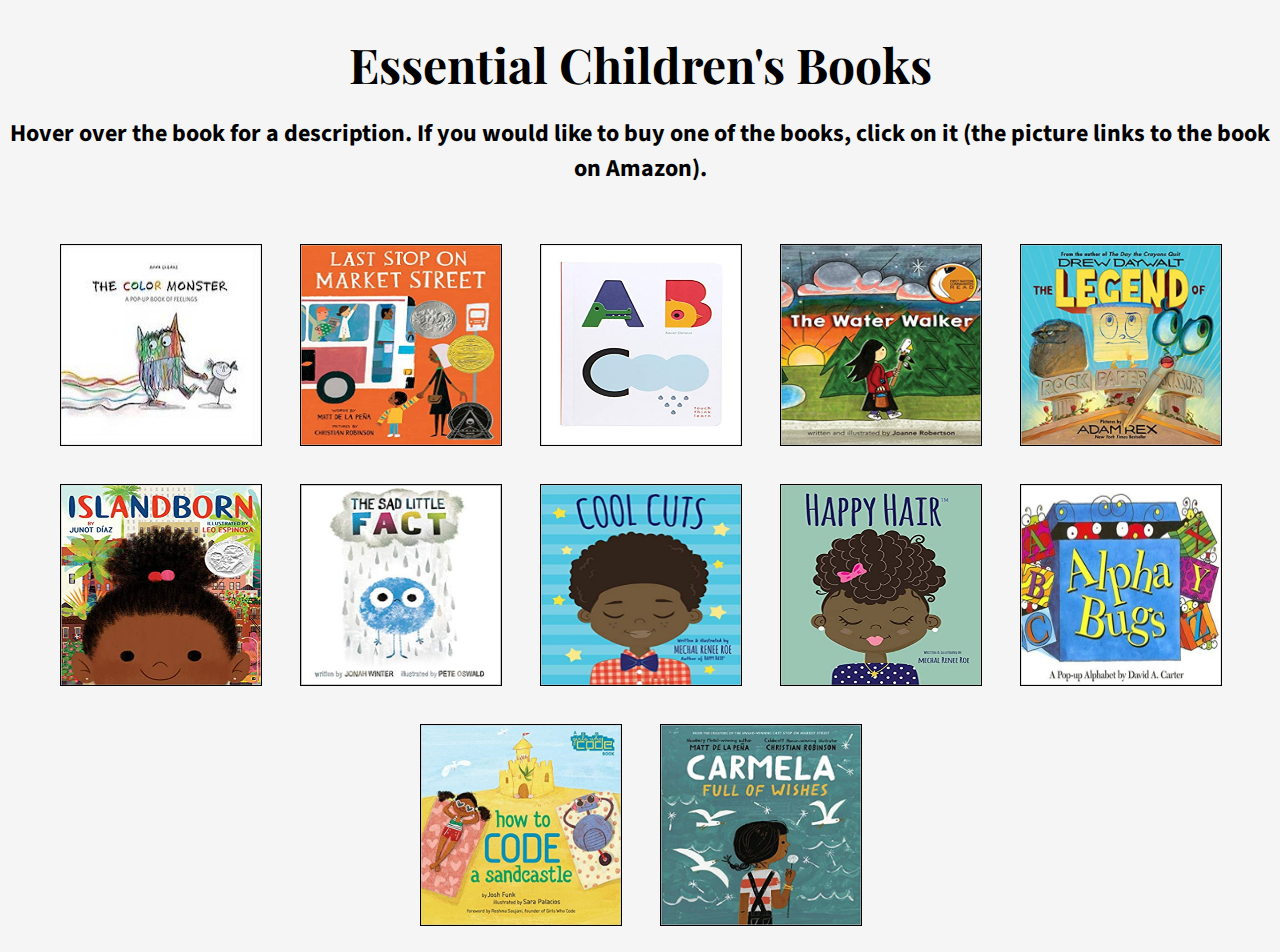
==== index.html @ def90b74 "please please work" ====
<!DOCTYPE html>
<html lang="en" dir="ltr">
    <head>
        <meta charset="utf-8">
        <title>Books</title>
        <link rel="stylesheet" href="index.css">
        <meta name="viewport" content="width=device-width, initial-scale=1.0">
    </head>
    <body>
        <div class="title">
            <h1>Essential Children's Books</h1>
            <h2>Hover over the book for a description. If you would like to buy one of the books, click on it (the picture links to the book on Amazon).</h2>
        </div>
        <section class="books">
            <div class="book">
                <span id="description">We teach toddlers to identify colors, numbers, shapes, and letters—but what about their feelings? By illustrating such common emotions as happiness, sadness, anger, fear, and calm, this sensitive book gently encourages young children to open up with parents, teachers, and daycare providers. And kids will LOVE the bright illustrations and amazing 3-D pop-ups on every page!</span>
                <a class="book-link" href="https://www.amazon.com/gp/product/1454917296/ref=ppx_yo_dt_b_search_asin_title?ie=UTF8&psc=1"><img id="cover" src="./images/color-monster.jpg"></a>  
            </div>
            <div class="book">
                <span id="description">Every Sunday after church, CJ and his grandma ride the bus across town. But today, CJ wonders why they don’t own a car like his friend Colby. Why doesn’t he have an iPod like the boys on the bus? How come they always have to get off in the dirty part of town? Each question is met with an encouraging answer from grandma, who helps him see the beauty—and fun—in their routine and the world around them.</span>
                <a class="book-link" href="https://www.amazon.com/gp/product/0399257748/ref=ppx_yo_dt_b_search_asin_title?ie=UTF8&psc=1"><img id="cover" src="./images/market-street.jpg"></a>  
                <!-- <span id="description">Every Sunday after church, CJ and his grandma ride the bus across town. But today, CJ wonders why they don’t own a car like his friend Colby. Why doesn’t he have an iPod like the boys on the bus? How come they always have to get off in the dirty part of town? Each question is met with an encouraging answer from grandma, who helps him see the beauty—and fun—in their routine and the world around them.</span> -->
            </div>
            <div class="book">
                <span id="description">TouchThinkLearn: Featuring spreads each with raised shaped letters and objects that fit into scooped cutouts on their opposite page.  Seeing the image, tracing its shape, saying its name: these modes of perception combine in a dynamic way to stimulate understanding of essential concepts. In a format unlike any other, these groundbreaking books translate abstract thought into tangible knowledge.</span>
                <a class="book-link" href="https://www.amazon.com/gp/product/1452145032/ref=ppx_yo_dt_b_search_asin_title?ie=UTF8&psc=1"><img id="cover" src="./images/touch-think-learn.jpg"></a>  
                <!-- <span id="description">TouchThinkLearn: Featuring spreads each with raised shaped letters and objects that fit into scooped cutouts on their opposite page.  Seeing the image, tracing its shape, saying its name: these modes of perception combine in a dynamic way to stimulate understanding of essential concepts. In a format unlike any other, these groundbreaking books translate abstract thought into tangible knowledge.</span> -->
            </div>
            <div class="book">
                <span id="description">The determined story of an Ojibwe grandmother (nokomis), Josephine Mandamin, and her great love for nibi (water). Nokomis along with other women, men and youth, walk around all the Great Lakes, to raise awareness of our need to protect nibi: for future generations and for all life on the planet.  By her example, she challenges us all to take up our responsibility to protect our water, the giver of life, and to protect our planet for all generations.</span>
                <a class="book-link" href="https://www.amazon.com/gp/product/1772600385/ref=ppx_yo_dt_b_search_asin_title?ie=UTF8&psc=1"><img id="cover" src="./images/water-walker.jpg"></a>  
                <!-- <span id="description">The determined story of an Ojibwe grandmother (nokomis), Josephine Mandamin, and her great love for nibi (water). Nokomis walks to raise awareness of our need to protect nibi for future generations and for all life on the planet. She, along with other women, men and youth, has walked around all the Great Lakes from the four salt waters, or oceans, to Lake Superior. The walks are full of challenges, and by her example she challenges us all to take up our responsibility to protect our water, the giver of life, and to protect our planet for all generations.</span> -->
            </div>
            <div class="book">
                <span id="description">Rock is the invincible champion of the Kingdom of Backyard, but winning comes too easily. Meanwhile, two other hardcore competitors are having similar crises: Paper has vanquished all comers in the Empire of Mom’s Home Office while Scissors is the undisputed victor of the Kitchen Realm. Their yearning for worthy opponents is finally answered by a meet-up in the garage.  From acclaimed, bestselling creators Drew Daywalt and Adam Rex, comes a laugh-out-loud hilarious picture book about the epic tale of the classic game Rock, Paper, Scissors.</span>
                <a class="book-link" href="https://www.amazon.com/gp/product/0062438891/ref=ppx_yo_dt_b_search_asin_title?ie=UTF8&psc=1"><img id="cover" src="./images/rock-paper-scissors.jpg"></a>  
                <!-- <span id="description">Rock is the invincible champion of the Kingdom of Backyard, but winning comes too easily. Meanwhile, two other hardcore competitors are having similar crises: Paper has vanquished all comers in the Empire of Mom’s Home Office while Scissors is the undisputed victor of the Kitchen Realm. Their yearning for worthy opponents is finally answered by a meet-up in the garage.  From acclaimed, bestselling creators Drew Daywalt and Adam Rex, comes a laugh-out-loud hilarious picture book about the epic tale of the classic game Rock, Paper, Scissors.</span> -->
            </div>
            <div class="book">
                <span id="description"> When Lola's teacher asks the students to draw a picture of where their families immigrated from, all the kids are excited. Except Lola. She can't remember The Island—she left when she was just a baby. But with the help of her family and friends, and their memories, Lola's imagination takes her on an extraordinary journey back to The Island.  As she draws closer to the heart of her family's story, Lola comes to understand the truth of her abuela's words: “Just because you don't remember a place doesn't mean it's not in you.”.</span>
                <a class="book-link" href=" https://www.amazon.com/gp/product/0735229864/ref=ppx_yo_dt_b_search_asin_title?ie=UTF8&psc=1"><img id="cover" src="./images/islandborn.jpg"></a>  
                <!-- <span id="description">Rock is the invincible champion of the Kingdom of Backyard, but winning comes too easily. Meanwhile, two other hardcore competitors are having similar crises: Paper has vanquished all comers in the Empire of Mom’s Home Office while Scissors is the undisputed victor of the Kitchen Realm. Their yearning for worthy opponents is finally answered by a meet-up in the garage.  From acclaimed, bestselling creators Drew Daywalt and Adam Rex, comes a laugh-out-loud hilarious picture book about the epic tale of the classic game Rock, Paper, Scissors.</span> -->
            </div>
            <div class="book">
                <span id="description">When the Authorities lock the sad little fact away, along with other facts, the world goes dark. But facts are stubborn things. With the help of a few skillful fact finders, they make a daring escape and bring truth back to brighten the world. Because after all, "a fact is a fact" and that's that!</span>
                <a class="book-link" href="https://www.amazon.com/gp/product/0525581790/ref=ppx_yo_dt_b_search_asin_title?ie=UTF8&psc=1"><img id="cover" src="./images/sad-fact.jpg"></a>  
                <!-- <span id="description">When the Authorities lock the sad little fact away, along with other facts, the world goes dark. But facts are stubborn things. With the help of a few skillful fact finders, they make a daring escape and bring truth back to brighten the world. Because after all, "a fact is a fact" and that's that!</span> -->
            </div>
            <div class="book">
                <span id="description">Boys will love seeing strong, happy reflections of themselves in this vibrant, rhythmic picture book celebrating a diversity of hip black hairstyles. From a 'fro-hawk to mini-twists and crisp cornrows, adorable illustrations of boys with cool curls, waves, and afros grace each page, accompanied by a positive message that will make kids cheer.</span>
                <a class="book-link" href="https://www.amazon.com/gp/product/1984895575/ref=ppx_yo_dt_b_search_asin_title?ie=UTF8&psc=1"><img id="cover" src="./book_images/cool-cuts.jpg"></a>  
                <!-- <span id="description">Boys will love seeing strong, happy reflections of themselves in this vibrant, rhythmic picture book celebrating a diversity of hip black hairstyles. From a 'fro-hawk to mini-twists and crisp cornrows, adorable illustrations of boys with cool curls, waves, and afros grace each page, accompanied by a positive message that will make kids cheer. It's a great read-aloud to promote positive self-esteem to boys of all ages, building and growing the foundation of self-love (and hair love!) and letting every boy know that "You are born to be awesome!</span> -->
            </div>
            <div class="book">
                <span id="description">Happy Hair is a call and response picture book that promotes positive self-esteem and hair love to girls of all ages! Happy Hair covers different shades and hair types all while being fun and fashionable! This book is the foundation to building Happy Hair.</span>
                <a class="book-link" href="https://www.amazon.com/gp/product/0991621115/ref=ppx_yo_dt_b_search_asin_title?ie=UTF8&psc=1"><img id="cover" src="./images/happy-hair.jpg"></a>  
                <!-- <span id="description">Happy Hair is a call and response picture book that promotes positive self-esteem and hair love to girls of all ages! Happy Hair covers different shades and hair types all while being fun and fashionable! This book is the foundation to building Happy Hair.</span> -->
            </div>
            <div class="book">
                <span id="description">From boogie-woogie Bubble Bugs to upside-down Umbrella Bugs, this fun-filled pop, pull, and peek book makes learning the alphabet exactly eight Egg Bugs excellent.</span>
                <a class="book-link" href="https://www.amazon.com/gp/product/1416909737/ref=ppx_yo_dt_b_search_asin_title?ie=UTF8&psc=1"><img id="cover" src="./images/alpha-bugs.jpg"></a>  
            </div>
            <div class="book">
                <span id="description">All summer, Pearl has been trying to build the perfect sandcastle, but out-of-control Frisbees and mischievous puppies keep getting in the way! Pearl and her robot friend Pascal have one last chance, and this time, they’re going to use code to get the job done. Using fundamental computer coding concepts like sequences and loops, Pearl and Pascal are able to break down their sandcastle problem into small, manageable steps. If they can create working code, this could turn out to be the best beach day ever!</span>
                <a class="book-link" href="https://www.amazon.com/gp/product/0425291987/ref=ppx_yo_dt_b_search_asin_title?ie=UTF8&psc=1"><img id="cover" src="./images/code-sandcastle.jpg"></a>  
                <!-- <span id="description">All summer, Pearl has been trying to build the perfect sandcastle, but out-of-control Frisbees and mischievous puppies keep getting in the way! Pearl and her robot friend Pascal have one last chance, and this time, they’re going to use code to get the job done. Using fundamental computer coding concepts like sequences and loops, Pearl and Pascal are able to break down their sandcastle problem into small, manageable steps. If they can create working code, this could turn out to be the best beach day ever!</span> -->
            </div>
            <div class="book">
                <span id="description"> When Carmela wakes up on her birthday, her wish has already come true–she’s finally old enough to join her big brother as he does the family errands. Together, they travel through their neighborhood, until they arrive at the Laundromat, where Carmela finds a lone dandelion growing in the pavement. But before she can blow its white fluff away, her brother tells her she has to make a wish. If only she can think of just the right wish to make . . .  The story is a moving ode to family, to dreamers, and to finding hope in the most unexpected places.</span>
                <a class="book-link" href="https://www.amazon.com/gp/product/0399549048/ref=ppx_yo_dt_b_search_asin_title?ie=UTF8&psc=1"><img id="cover" src="./images/carmela.jpg"></a>  
                <!-- <span id="description">All summer, Pearl has been trying to build the perfect sandcastle, but out-of-control Frisbees and mischievous puppies keep getting in the way! Pearl and her robot friend Pascal have one last chance, and this time, they’re going to use code to get the job done. Using fundamental computer coding concepts like sequences and loops, Pearl and Pascal are able to break down their sandcastle problem into small, manageable steps. If they can create working code, this could turn out to be the best beach day ever!</span> -->
            </div>
            
           
            
        </section>

    </body>
---- index.css ----
@import url('https://fonts.googleapis.com/css2?family=Playfair+Display&display=swap');
/* font-family: 'Playfair Display', serif; */
@import url('https://fonts.googleapis.com/css2?family=Source+Sans+Pro:wght@200&display=swap');
/* font-family: 'Source Sans Pro', sans-serif; */

html{
    background-color: #F5F5F5;
}

h1{
    font-family:'Playfair Display', serif;
    font-size: 300%;
    display: flex;
    justify-content: center;
}
h2{
    font-family:'Source Sans Pro', sans-serif ;
    font-size: 150%;
    display: flex;
    justify-content: center;
    text-align: center;
    margin-top: -1%;
    margin-bottom: 3%;
}
#description{
    font-family:'Source Sans Pro', sans-serif ;
    font-size: 70%;
    /* background-color: white; */
    display: none;
    border: 1px solid #ccc;
}
#cover{
    border: solid black 1px;
    height:200px;
    width:200px;
}
.book:hover #description{
    display: block;
    background-color: white;
    color: black;
    font-family:'Source Sans Pro', sans-serif ;
    font-size: 80%;
}
.book{
    height: 200px;
    width:200px;
    padding:20px;
}
.books{
    display: flex;
    flex-wrap: wrap;
    flex-direction: row;
    justify-content: center;
}

  @media only screen and (max-width: 550px) {

    h1, h2{
        width:500px;
    }
  }
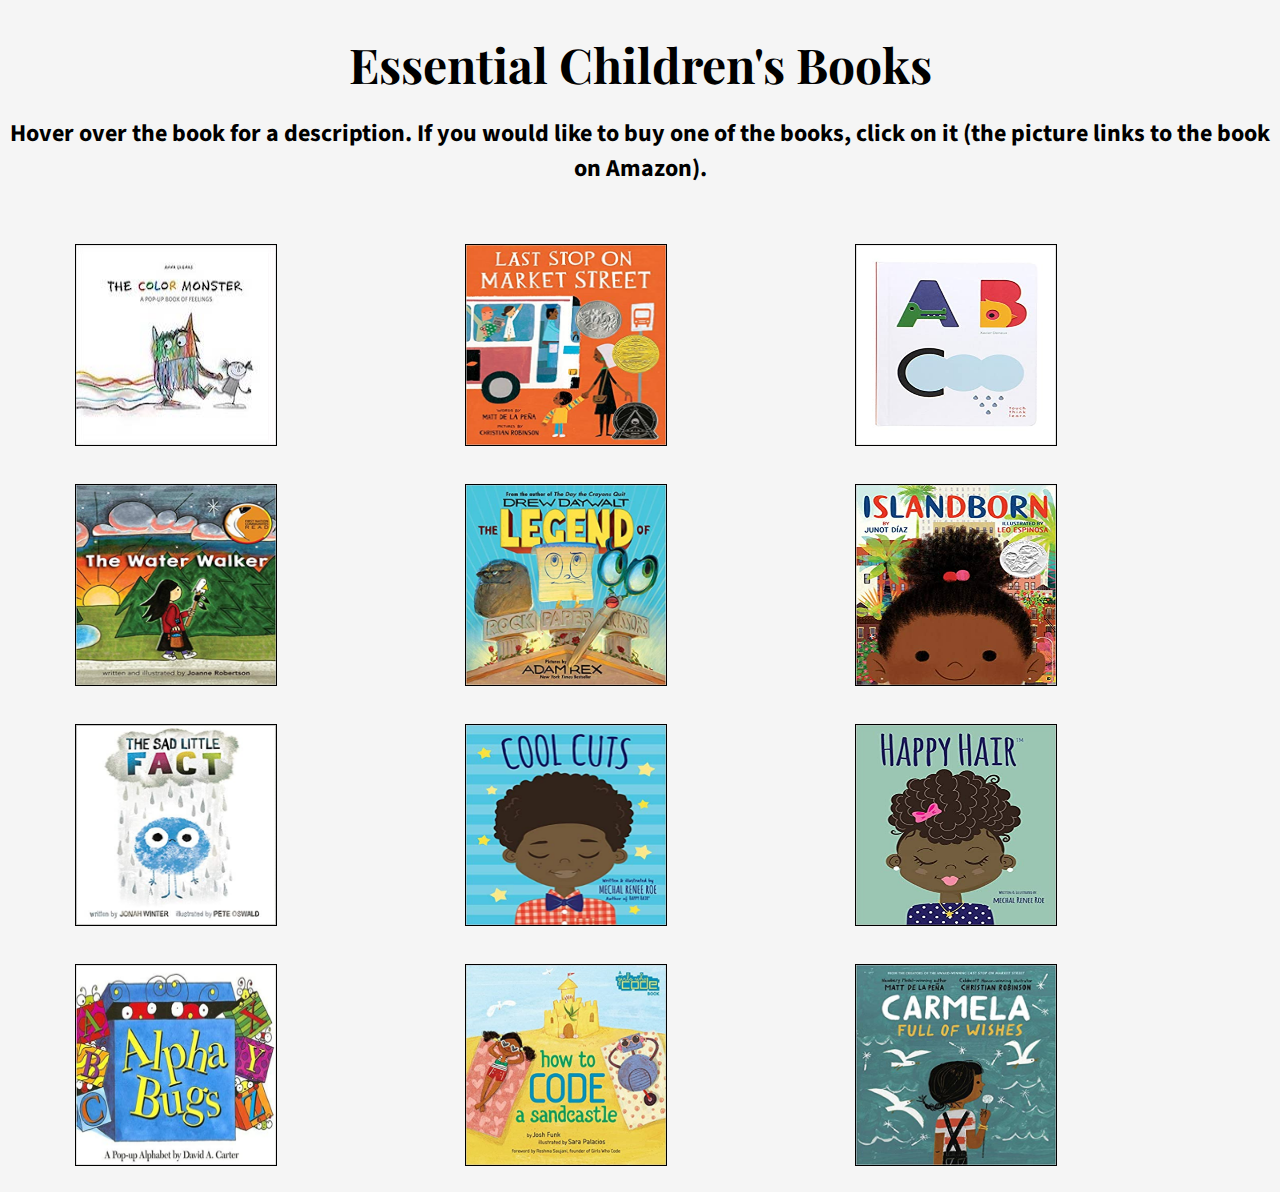
==== commit 02525b22: "fixed hover" ====
--- a/index.html
+++ b/index.html
@@ -13,62 +13,52 @@
         </div>
         <section class="books">
             <div class="book">
+                <a class="book-link" href="https://www.amazon.com/gp/product/1454917296/ref=ppx_yo_dt_b_search_asin_title?ie=UTF8&psc=1"><img id="cover" src="./images/color-monster.jpg"></a>  
                 <span id="description">We teach toddlers to identify colors, numbers, shapes, and letters—but what about their feelings? By illustrating such common emotions as happiness, sadness, anger, fear, and calm, this sensitive book gently encourages young children to open up with parents, teachers, and daycare providers. And kids will LOVE the bright illustrations and amazing 3-D pop-ups on every page!</span>
-                <a class="book-link" href="https://www.amazon.com/gp/product/1454917296/ref=ppx_yo_dt_b_search_asin_title?ie=UTF8&psc=1"><img id="cover" src="./images/color-monster.jpg"></a>  
             </div>
             <div class="book">
+                <a class="book-link" href="https://www.amazon.com/gp/product/0399257748/ref=ppx_yo_dt_b_search_asin_title?ie=UTF8&psc=1"><img id="cover" src="./images/market-street.jpg"></a>  
                 <span id="description">Every Sunday after church, CJ and his grandma ride the bus across town. But today, CJ wonders why they don’t own a car like his friend Colby. Why doesn’t he have an iPod like the boys on the bus? How come they always have to get off in the dirty part of town? Each question is met with an encouraging answer from grandma, who helps him see the beauty—and fun—in their routine and the world around them.</span>
-                <a class="book-link" href="https://www.amazon.com/gp/product/0399257748/ref=ppx_yo_dt_b_search_asin_title?ie=UTF8&psc=1"><img id="cover" src="./images/market-street.jpg"></a>  
-                <!-- <span id="description">Every Sunday after church, CJ and his grandma ride the bus across town. But today, CJ wonders why they don’t own a car like his friend Colby. Why doesn’t he have an iPod like the boys on the bus? How come they always have to get off in the dirty part of town? Each question is met with an encouraging answer from grandma, who helps him see the beauty—and fun—in their routine and the world around them.</span> -->
             </div>
             <div class="book">
+                <a class="book-link" href="https://www.amazon.com/gp/product/1452145032/ref=ppx_yo_dt_b_search_asin_title?ie=UTF8&psc=1"><img id="cover" src="./images/touch-think-learn.jpg"></a>  
                 <span id="description">TouchThinkLearn: Featuring spreads each with raised shaped letters and objects that fit into scooped cutouts on their opposite page.  Seeing the image, tracing its shape, saying its name: these modes of perception combine in a dynamic way to stimulate understanding of essential concepts. In a format unlike any other, these groundbreaking books translate abstract thought into tangible knowledge.</span>
-                <a class="book-link" href="https://www.amazon.com/gp/product/1452145032/ref=ppx_yo_dt_b_search_asin_title?ie=UTF8&psc=1"><img id="cover" src="./images/touch-think-learn.jpg"></a>  
-                <!-- <span id="description">TouchThinkLearn: Featuring spreads each with raised shaped letters and objects that fit into scooped cutouts on their opposite page.  Seeing the image, tracing its shape, saying its name: these modes of perception combine in a dynamic way to stimulate understanding of essential concepts. In a format unlike any other, these groundbreaking books translate abstract thought into tangible knowledge.</span> -->
             </div>
             <div class="book">
+                <a class="book-link" href="https://www.amazon.com/gp/product/1772600385/ref=ppx_yo_dt_b_search_asin_title?ie=UTF8&psc=1"><img id="cover" src="./images/water-walker.jpg"></a>  
                 <span id="description">The determined story of an Ojibwe grandmother (nokomis), Josephine Mandamin, and her great love for nibi (water). Nokomis along with other women, men and youth, walk around all the Great Lakes, to raise awareness of our need to protect nibi: for future generations and for all life on the planet.  By her example, she challenges us all to take up our responsibility to protect our water, the giver of life, and to protect our planet for all generations.</span>
-                <a class="book-link" href="https://www.amazon.com/gp/product/1772600385/ref=ppx_yo_dt_b_search_asin_title?ie=UTF8&psc=1"><img id="cover" src="./images/water-walker.jpg"></a>  
-                <!-- <span id="description">The determined story of an Ojibwe grandmother (nokomis), Josephine Mandamin, and her great love for nibi (water). Nokomis walks to raise awareness of our need to protect nibi for future generations and for all life on the planet. She, along with other women, men and youth, has walked around all the Great Lakes from the four salt waters, or oceans, to Lake Superior. The walks are full of challenges, and by her example she challenges us all to take up our responsibility to protect our water, the giver of life, and to protect our planet for all generations.</span> -->
             </div>
             <div class="book">
+                <a class="book-link" href="https://www.amazon.com/gp/product/0062438891/ref=ppx_yo_dt_b_search_asin_title?ie=UTF8&psc=1"><img id="cover" src="./images/rock-paper-scissors.jpg"></a>  
                 <span id="description">Rock is the invincible champion of the Kingdom of Backyard, but winning comes too easily. Meanwhile, two other hardcore competitors are having similar crises: Paper has vanquished all comers in the Empire of Mom’s Home Office while Scissors is the undisputed victor of the Kitchen Realm. Their yearning for worthy opponents is finally answered by a meet-up in the garage.  From acclaimed, bestselling creators Drew Daywalt and Adam Rex, comes a laugh-out-loud hilarious picture book about the epic tale of the classic game Rock, Paper, Scissors.</span>
-                <a class="book-link" href="https://www.amazon.com/gp/product/0062438891/ref=ppx_yo_dt_b_search_asin_title?ie=UTF8&psc=1"><img id="cover" src="./images/rock-paper-scissors.jpg"></a>  
-                <!-- <span id="description">Rock is the invincible champion of the Kingdom of Backyard, but winning comes too easily. Meanwhile, two other hardcore competitors are having similar crises: Paper has vanquished all comers in the Empire of Mom’s Home Office while Scissors is the undisputed victor of the Kitchen Realm. Their yearning for worthy opponents is finally answered by a meet-up in the garage.  From acclaimed, bestselling creators Drew Daywalt and Adam Rex, comes a laugh-out-loud hilarious picture book about the epic tale of the classic game Rock, Paper, Scissors.</span> -->
             </div>
             <div class="book">
+                <a class="book-link" href=" https://www.amazon.com/gp/product/0735229864/ref=ppx_yo_dt_b_search_asin_title?ie=UTF8&psc=1"><img id="cover" src="./images/islandborn.jpg"></a>  
                 <span id="description"> When Lola's teacher asks the students to draw a picture of where their families immigrated from, all the kids are excited. Except Lola. She can't remember The Island—she left when she was just a baby. But with the help of her family and friends, and their memories, Lola's imagination takes her on an extraordinary journey back to The Island.  As she draws closer to the heart of her family's story, Lola comes to understand the truth of her abuela's words: “Just because you don't remember a place doesn't mean it's not in you.”.</span>
-                <a class="book-link" href=" https://www.amazon.com/gp/product/0735229864/ref=ppx_yo_dt_b_search_asin_title?ie=UTF8&psc=1"><img id="cover" src="./images/islandborn.jpg"></a>  
-                <!-- <span id="description">Rock is the invincible champion of the Kingdom of Backyard, but winning comes too easily. Meanwhile, two other hardcore competitors are having similar crises: Paper has vanquished all comers in the Empire of Mom’s Home Office while Scissors is the undisputed victor of the Kitchen Realm. Their yearning for worthy opponents is finally answered by a meet-up in the garage.  From acclaimed, bestselling creators Drew Daywalt and Adam Rex, comes a laugh-out-loud hilarious picture book about the epic tale of the classic game Rock, Paper, Scissors.</span> -->
             </div>
             <div class="book">
+                <a class="book-link" href="https://www.amazon.com/gp/product/0525581790/ref=ppx_yo_dt_b_search_asin_title?ie=UTF8&psc=1"><img id="cover" src="./images/sad-fact.jpg"></a>  
                 <span id="description">When the Authorities lock the sad little fact away, along with other facts, the world goes dark. But facts are stubborn things. With the help of a few skillful fact finders, they make a daring escape and bring truth back to brighten the world. Because after all, "a fact is a fact" and that's that!</span>
-                <a class="book-link" href="https://www.amazon.com/gp/product/0525581790/ref=ppx_yo_dt_b_search_asin_title?ie=UTF8&psc=1"><img id="cover" src="./images/sad-fact.jpg"></a>  
-                <!-- <span id="description">When the Authorities lock the sad little fact away, along with other facts, the world goes dark. But facts are stubborn things. With the help of a few skillful fact finders, they make a daring escape and bring truth back to brighten the world. Because after all, "a fact is a fact" and that's that!</span> -->
             </div>
             <div class="book">
+                <a class="book-link" href="https://www.amazon.com/gp/product/1984895575/ref=ppx_yo_dt_b_search_asin_title?ie=UTF8&psc=1"><img id="cover" src="./images/cool-cuts.jpg"></a> 
                 <span id="description">Boys will love seeing strong, happy reflections of themselves in this vibrant, rhythmic picture book celebrating a diversity of hip black hairstyles. From a 'fro-hawk to mini-twists and crisp cornrows, adorable illustrations of boys with cool curls, waves, and afros grace each page, accompanied by a positive message that will make kids cheer.</span>
-                <a class="book-link" href="https://www.amazon.com/gp/product/1984895575/ref=ppx_yo_dt_b_search_asin_title?ie=UTF8&psc=1"><img id="cover" src="./book_images/cool-cuts.jpg"></a>  
-                <!-- <span id="description">Boys will love seeing strong, happy reflections of themselves in this vibrant, rhythmic picture book celebrating a diversity of hip black hairstyles. From a 'fro-hawk to mini-twists and crisp cornrows, adorable illustrations of boys with cool curls, waves, and afros grace each page, accompanied by a positive message that will make kids cheer. It's a great read-aloud to promote positive self-esteem to boys of all ages, building and growing the foundation of self-love (and hair love!) and letting every boy know that "You are born to be awesome!</span> -->
             </div>
             <div class="book">
+                <a class="book-link" href="https://www.amazon.com/gp/product/0991621115/ref=ppx_yo_dt_b_search_asin_title?ie=UTF8&psc=1"><img id="cover" src="./images/happy-hair.jpg"></a>  
                 <span id="description">Happy Hair is a call and response picture book that promotes positive self-esteem and hair love to girls of all ages! Happy Hair covers different shades and hair types all while being fun and fashionable! This book is the foundation to building Happy Hair.</span>
-                <a class="book-link" href="https://www.amazon.com/gp/product/0991621115/ref=ppx_yo_dt_b_search_asin_title?ie=UTF8&psc=1"><img id="cover" src="./images/happy-hair.jpg"></a>  
-                <!-- <span id="description">Happy Hair is a call and response picture book that promotes positive self-esteem and hair love to girls of all ages! Happy Hair covers different shades and hair types all while being fun and fashionable! This book is the foundation to building Happy Hair.</span> -->
             </div>
             <div class="book">
+                <a class="book-link" href="https://www.amazon.com/gp/product/1416909737/ref=ppx_yo_dt_b_search_asin_title?ie=UTF8&psc=1"><img id="cover" src="./images/alpha-bugs.jpg"></a>  
                 <span id="description">From boogie-woogie Bubble Bugs to upside-down Umbrella Bugs, this fun-filled pop, pull, and peek book makes learning the alphabet exactly eight Egg Bugs excellent.</span>
-                <a class="book-link" href="https://www.amazon.com/gp/product/1416909737/ref=ppx_yo_dt_b_search_asin_title?ie=UTF8&psc=1"><img id="cover" src="./images/alpha-bugs.jpg"></a>  
             </div>
             <div class="book">
+                <a class="book-link" href="https://www.amazon.com/gp/product/0425291987/ref=ppx_yo_dt_b_search_asin_title?ie=UTF8&psc=1"><img id="cover" src="./images/code-sandcastle.jpg"></a>  
                 <span id="description">All summer, Pearl has been trying to build the perfect sandcastle, but out-of-control Frisbees and mischievous puppies keep getting in the way! Pearl and her robot friend Pascal have one last chance, and this time, they’re going to use code to get the job done. Using fundamental computer coding concepts like sequences and loops, Pearl and Pascal are able to break down their sandcastle problem into small, manageable steps. If they can create working code, this could turn out to be the best beach day ever!</span>
-                <a class="book-link" href="https://www.amazon.com/gp/product/0425291987/ref=ppx_yo_dt_b_search_asin_title?ie=UTF8&psc=1"><img id="cover" src="./images/code-sandcastle.jpg"></a>  
-                <!-- <span id="description">All summer, Pearl has been trying to build the perfect sandcastle, but out-of-control Frisbees and mischievous puppies keep getting in the way! Pearl and her robot friend Pascal have one last chance, and this time, they’re going to use code to get the job done. Using fundamental computer coding concepts like sequences and loops, Pearl and Pascal are able to break down their sandcastle problem into small, manageable steps. If they can create working code, this could turn out to be the best beach day ever!</span> -->
             </div>
             <div class="book">
+                <a class="book-link" href="https://www.amazon.com/gp/product/0399549048/ref=ppx_yo_dt_b_search_asin_title?ie=UTF8&psc=1"><img id="cover" src="./images/carmela.jpg"></a>  
                 <span id="description"> When Carmela wakes up on her birthday, her wish has already come true–she’s finally old enough to join her big brother as he does the family errands. Together, they travel through their neighborhood, until they arrive at the Laundromat, where Carmela finds a lone dandelion growing in the pavement. But before she can blow its white fluff away, her brother tells her she has to make a wish. If only she can think of just the right wish to make . . .  The story is a moving ode to family, to dreamers, and to finding hope in the most unexpected places.</span>
-                <a class="book-link" href="https://www.amazon.com/gp/product/0399549048/ref=ppx_yo_dt_b_search_asin_title?ie=UTF8&psc=1"><img id="cover" src="./images/carmela.jpg"></a>  
-                <!-- <span id="description">All summer, Pearl has been trying to build the perfect sandcastle, but out-of-control Frisbees and mischievous puppies keep getting in the way! Pearl and her robot friend Pascal have one last chance, and this time, they’re going to use code to get the job done. Using fundamental computer coding concepts like sequences and loops, Pearl and Pascal are able to break down their sandcastle problem into small, manageable steps. If they can create working code, this could turn out to be the best beach day ever!</span> -->
             </div>
             
            
--- a/index.css
+++ b/index.css
@@ -28,7 +28,8 @@
     font-size: 70%;
     /* background-color: white; */
     display: none;
-    border: 1px solid #ccc;
+    margin-left:5px;
+    /* border: 1px solid #ccc; */
 }
 #cover{
     border: solid black 1px;
@@ -37,15 +38,17 @@
 }
 .book:hover #description{
     display: block;
-    background-color: white;
+    /* background-color: white; */
     color: black;
     font-family:'Source Sans Pro', sans-serif ;
     font-size: 80%;
 }
 .book{
     height: 200px;
-    width:200px;
+    width:350px;
     padding:20px;
+    display:flex;
+    flex-direction: row;
 }
 .books{
     display: flex;
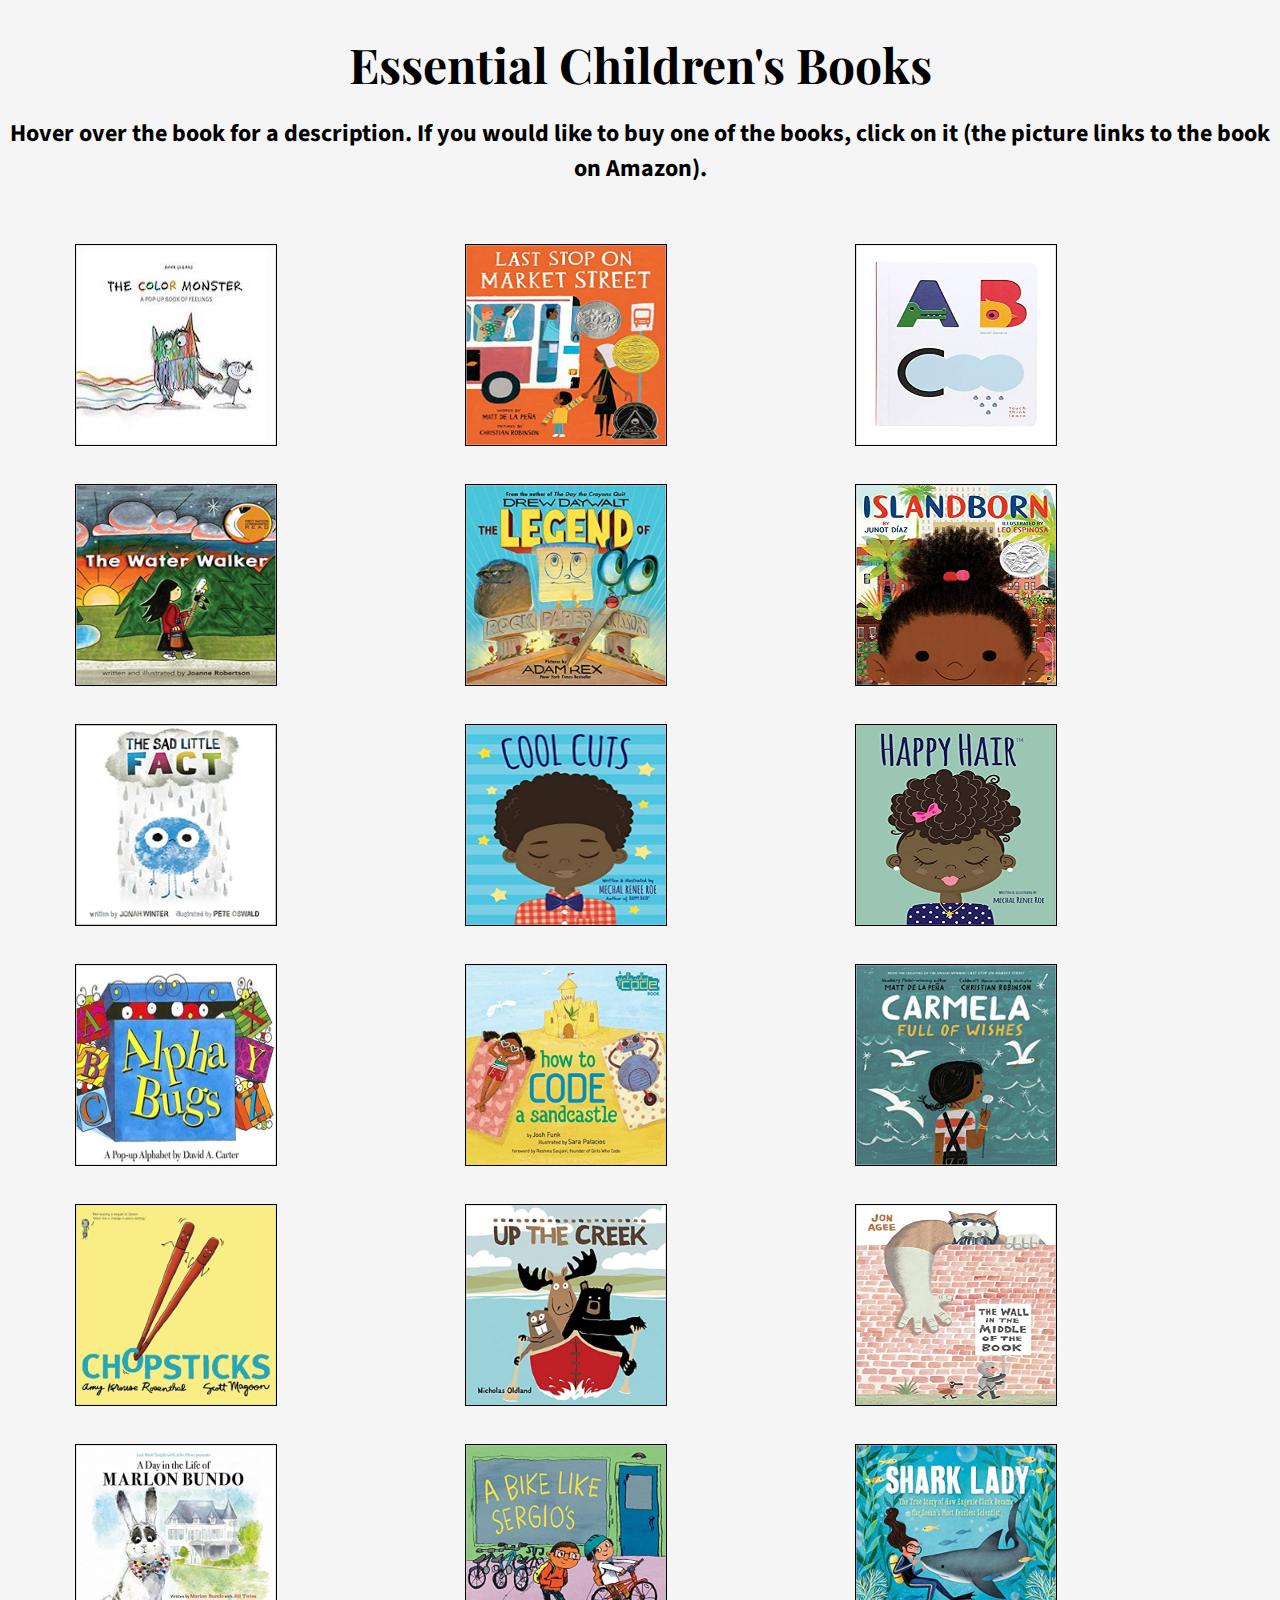
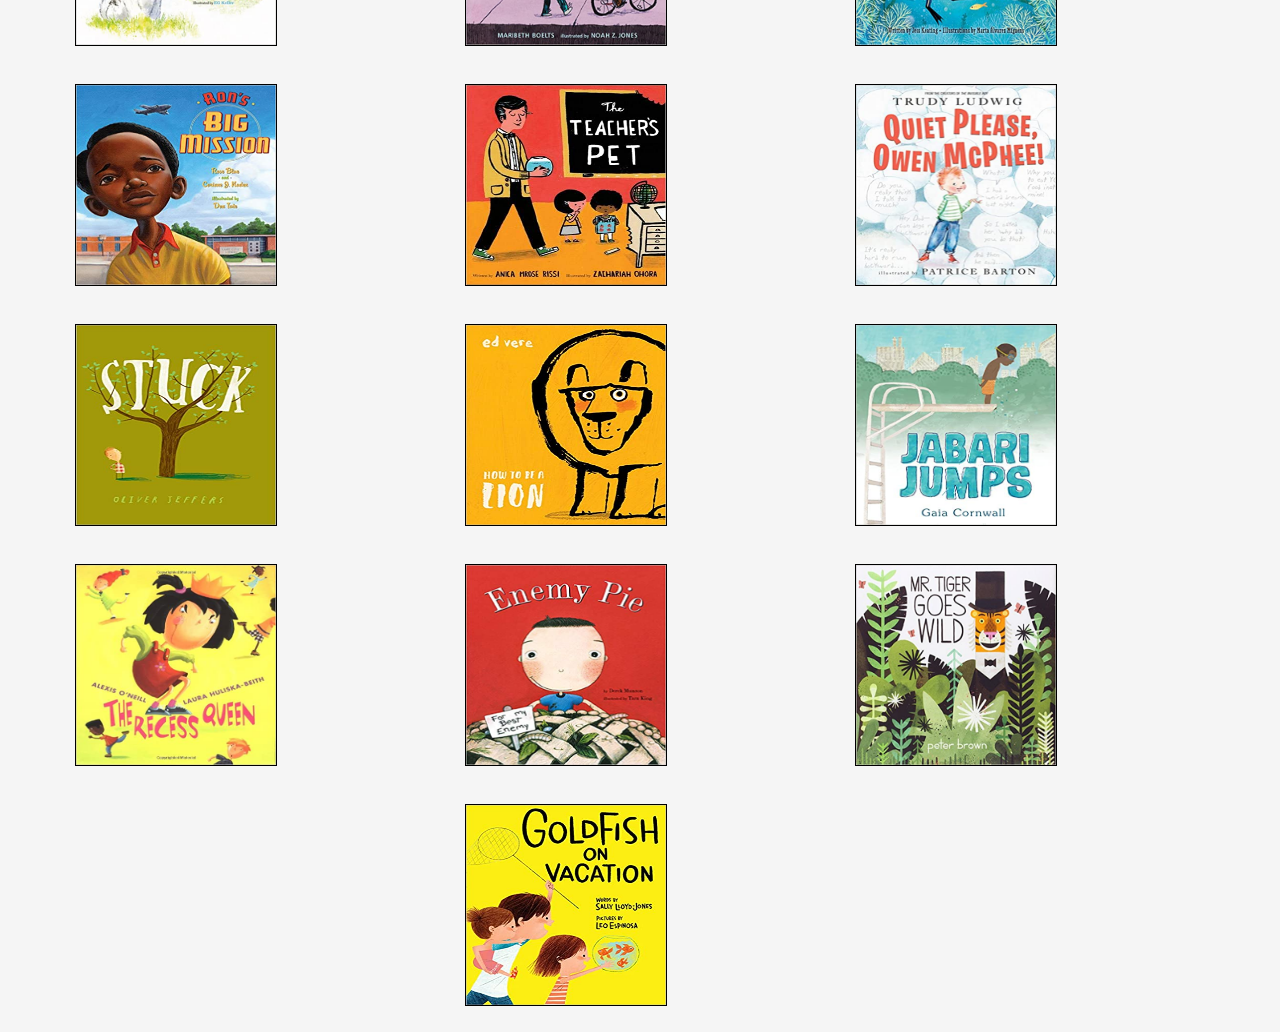
==== commit eaefeae8: "more great books" ====
--- a/index.html
+++ b/index.html
@@ -60,9 +60,77 @@
                 <a class="book-link" href="https://www.amazon.com/gp/product/0399549048/ref=ppx_yo_dt_b_search_asin_title?ie=UTF8&psc=1"><img id="cover" src="./images/carmela.jpg"></a>  
                 <span id="description"> When Carmela wakes up on her birthday, her wish has already come true–she’s finally old enough to join her big brother as he does the family errands. Together, they travel through their neighborhood, until they arrive at the Laundromat, where Carmela finds a lone dandelion growing in the pavement. But before she can blow its white fluff away, her brother tells her she has to make a wish. If only she can think of just the right wish to make . . .  The story is a moving ode to family, to dreamers, and to finding hope in the most unexpected places.</span>
             </div>
+            <div class="book">
+                <a class="book-link" href="https://www.amazon.com/gp/product/1423107969/ref=ppx_yo_dt_b_search_asin_title?ie=UTF8&psc=1"><img id="cover" src="./images/chopsticks.jpg"></a>  
+                <span id="description">Meet Chopsticks! They've been best friends forever. But one day, this inseparable pair comes to a fork in the road. And for the very first time, they have to figure out how to function apart. From New York Times best-selling author Amy Krouse Rosenthal and rising artistic talent Scott Magoon, this witty and inventive tale celebrates both independence and the unbreakable bonds of friendship.</span>
+            </div>
+            <div class="book">
+                <a class="book-link" href=" https://www.amazon.com/gp/product/1894786327/ref=ppx_yo_dt_b_search_asin_title?ie=UTF8&psc=1"><img id="cover" src="./images/up-the-creek.jpg"></a>  
+                <span id="description">The bear, the moose and the beaver are the best of friends, even though they often disagree. On a canoe trip, the trio’s squabbling leads them into rough waters. Can they agree on a plan before it’s too late?</span>
+            </div>
+            <div class="book">
+                <a class="book-link" href="https://www.amazon.com/gp/product/0525555455/ref=ppx_yo_dt_b_search_asin_title?ie=UTF8&psc=1"><img id="cover" src="./images/wall.jpg"></a>  
+                <span id="description">There's a wall in the middle of the book, and our hero--a young knight--is sure that the wall protects his side of the book from the dangers of the other side--like an angry tiger and giant rhino, and worst of all, an ogre who would gobble him up in a second! But our knight doesn't seem to notice the crocodile and growing sea of water that are emerging on his side. Who will come to his rescue? An individual who isn't as dangerous as the knight thought--from a side of the book that might just have some positive things to offer after all!</span>
+            </div>
+            <div class="book">
+                <a class="book-link" href="https://www.amazon.com/gp/product/145217380X/ref=ppx_yo_dt_b_search_asin_title?ie=UTF8&psc=1"><img id="cover" src="./images/marlon-bundo.jpg"></a>  
+                <span id="description">By John Oliver from HBO's Emmy winning Last Week Tonight John Oliver presents a children's picture book about a Very Special boy bunny who falls in love with another boy bunny. Meet Marlon Bundo, a lonely bunny who lives with his Grampa, Mike Pence the Vice President of the United States. But on this Very Special Day, Marlon's life is about to change forever... With its message of tolerance and advocacy, this charming bunny book for kids explores issues of same sex marriage and democracy…this better Bundo book is dedicated to every bunny who has ever felt different.</span>
+            </div>
+            <div class="book">
+                <a class="book-link" href="https://www.amazon.com/gp/product/0763666491/ref=ppx_yo_dt_b_search_asin_title?ie=UTF8&psc=1"><img id="cover" src="./images/sergio.jpg"></a>  
+                <span id="description">Ruben feels like he is the only kid without a bike. His friend Sergio reminds him that his birthday is coming, but Ruben knows that the kinds of birthday gifts he and Sergio receive are not the same. After all, when Ruben’s mom sends him to Sonny’s corner store for groceries, sometimes she doesn’t have enough money for everything on the list. So when Ruben sees a dollar bill fall out of someone’s purse, he picks it up and puts it in his pocket. But when he gets home, he discovers it’s not one dollar or even five or ten—it’s a hundred-dollar bill, more than enough for a new bike just like Sergio’s! But what about the crossed-off groceries? And what about the woman who lost her money?</span>
+            </div>
+            <div class="book">
+                <a class="book-link" href="https://www.amazon.com/gp/product/1492642045/ref=ppx_yo_dt_b_search_asin_title?ie=UTF8&psc=1"><img id="cover" src="./images/shark-lady.jpg"></a>  
+                <span id="description">Eugenie Clark fell in love with sharks from the first moment she saw them at the aquarium. But Eugenie quickly discovered that many people believed sharks to be ugly and scary―and they didn't think women should be scientists.  Determined to prove them wrong, Eugenie devoted her life to learning about sharks. Through her accomplishments, she taught the world that sharks were to be admired rather than feared and that women can do anything they set their minds to.</span>
+            </div>
+            <div class="book">
+                <a class="book-link" href="https://www.amazon.com/gp/product/0525478493/ref=ppx_yo_dt_b_search_asin_title?ie=UTF8&psc=1"><img id="cover" src="./images/ron.jpg"></a>  
+                <span id="description">Nine-year-old Ron loves going to the Lake City Public Library to look through all the books on airplanes and flight. Today, Ron is ready to take out books by himself. But in the segregated world of South Carolina in the 1950s, Ron's obtaining his own library card is not just a small rite of passage—it is a young man's first courageous mission. Here is an inspiring story, based on Ron McNair's life, of how a little boy, future scientist, and Challenger astronaut desegregated his library through peaceful resistance.</span>
+            </div>
+            <div class="book">
+                <a class="book-link" href="https://www.amazon.com/gp/product/1484743644/ref=ppx_yo_dt_b_search_asin_title?ie=UTF8&psc=1"><img id="cover" src="./images/teacher's-pet.jpg"></a>  
+                <span id="description">When their class tadpoles are big enough, Mr. Stricter tells his students they can keep just one. The class chooses Bruno, the smallest of the bunch. But Bruno doesn't stay that way for long. Soon, he's grown into a giant, classroom-wrecking creature: he eats desks, he farts for show-and-tell, and he sneezes slime all over everything! With Mr. Stricter blinded by love for the pet, the students must step up and take matters into their own heroic hands.</span>
+            </div>
+            <div class="book">
+                <a class="book-link" href="https://www.amazon.com/gp/product/039955713X/ref=ppx_yo_dt_b_search_asin_title?ie=UTF8&psc=1"><img id="cover" src="./images/quiet-owen.jpg"></a>  
+                <span id="description">Owen McPhee doesn't just like to talk, he LOVES to talk. He spends every waking minute chattering away at his teachers, his classmates, his parents, his dog, and even himself. But all that talking can get in the way of listening. And when Owen wakes up with a bad case of laryngitis, it gives him a much-needed opportunity to hear what others have to say.</span>
+            </div>
+            <div class="book">
+                <a class="book-link" href="https://www.amazon.com/gp/product/0399257373/ref=ppx_yo_dt_b_search_asin_title?ie=UTF8&psc=1"><img id="cover" src="./images/stuck.jpg"></a>  
+                <span id="description">When Floyd's kite gets stuck in a tree, he's determined to get it out. But how? Well, by knocking it down with his shoe, of course. But strangely enough, it too gets stuck. And the only logical course of action . . . is to throw his other shoe. Only now it's stuck! Surely there must be something he can use to get his kite unstuck. An orangutan? A boat? His front door? Yes, yes, and yes. And that's only the beginning.</span>
+            </div>
+            <div class="book">
+                <a class="book-link" href="https://www.amazon.com/gp/product/0525578056/ref=ppx_yo_dt_b_search_asin_title?ie=UTF8&psc=1"><img id="cover" src="./images/how-to-lion.jpg"></a>  
+                <span id="description">We meet Leonard, a lion, and his best friend Marianne, a . . . duck. Leonard and Marianne have a happy life together—talking, playing, writing poems, and making wishes—until one day a pack of bullies questions whether it's right for a lion and a duck to be pals. Leonard soon learns there are many ways to be a lion, and many ways to be a friend, and that sometimes finding just the right words can change the world.</span>
+            </div>
+            <div class="book">
+                <a class="book-link" href="https://www.amazon.com/gp/product/0763678384/ref=ppx_yo_dt_b_search_asin_title?ie=UTF8&psc=1"><img id="cover" src="./images/jabari-jumps.jpg"></a>  
+                <span id="description">Jabari is definitely ready to jump off the diving board. He’s finished his swimming lessons and passed his swim test, and he’s a great jumper, so he’s not scared at all. “Looks easy,” says Jabari, watching the other kids take their turns. But when his dad squeezes his hand, Jabari squeezes back. He needs to figure out what kind of special jump to do anyway, and he should probably do some stretches before climbing up onto the diving board. In a sweetly appealing tale of overcoming your fears, newcomer Gaia Cornwall captures a moment between a patient and encouraging father and a determined little boy you can’t help but root for.</span>
+            </div>
+            <div class="book">
+                <a class="book-link" href="https://www.amazon.com/gp/product/0439206375/ref=ppx_yo_dt_b_search_asin_title?ie=UTF8&psc=1"><img id="cover" src="./images/mean-jean.jpg"></a>  
+                <span id="description">Mean Jean was Recess Queen and nobody said any different.  Until a new kid came to school!  With her irrepressible spirit, the new girl dethrones the reigning recess bully by becoming her friend in this infectious playground romp.</span>
+            </div>
+            <div class="book">
+                <a class="book-link" href="https://www.amazon.com/gp/product/081182778X/ref=ppx_yo_dt_b_search_asin_title?ie=UTF8&psc=1"><img id="cover" src="./images/enemy-pie.jpg"></a>  
+                <span id="description">It was the perfect summer. That is, until Jeremy Ross moved into the house down the street and became neighborhood enemy number one. Luckily Dad had a surefire way to get rid of enemies: Enemy Pie. But part of the secret recipe is spending an entire day playing with the enemy!</span>
+            </div>
+            <div class="book">
+                <a class="book-link" href="https://www.amazon.com/gp/product/0316200638/ref=ppx_yo_dt_b_search_asin_title?ie=UTF8&psc=1"><img id="cover" src="./images/mr-tiger.jpg"></a>  
+                <span id="description">Are you bored with being so proper?  Do you want to have more fun?  Mr. Tiger knows exactly how you feel. So he decides to go wild.  But does he go too far?  From Caldecott Honor artist Peter Brown comes a story that shows there's a time and place for everything...even going wild.</span>
+            </div>
+            <div class="book">
+                <a class="book-link" href="https://www.amazon.com/gp/product/0385386117/ref=ppx_yo_dt_b_search_asin_image?ie=UTF8&psc=1"><img id="cover" src="./images/goldfish-vaca.jpg"></a>  
+                <span id="description">H, Little O, and Baby Em are stuck in the city for the summer with only their pet goldfish. It's looking like it might be a pretty boring vacation. But one day, someone starts fixing up the old fountain down the street—the one Grandpa says horses used to drink from before everyone had cars—and a sign appears: "Calling All Goldfish Looking for a Summer Home.”  Based on the true story of Hamilton Fountain in New York City, this charming tale of one special summer will delight readers young and old.</span>
+            </div>
+
+            
+            
+            
             
            
-            
+           
         </section>
 
     </body>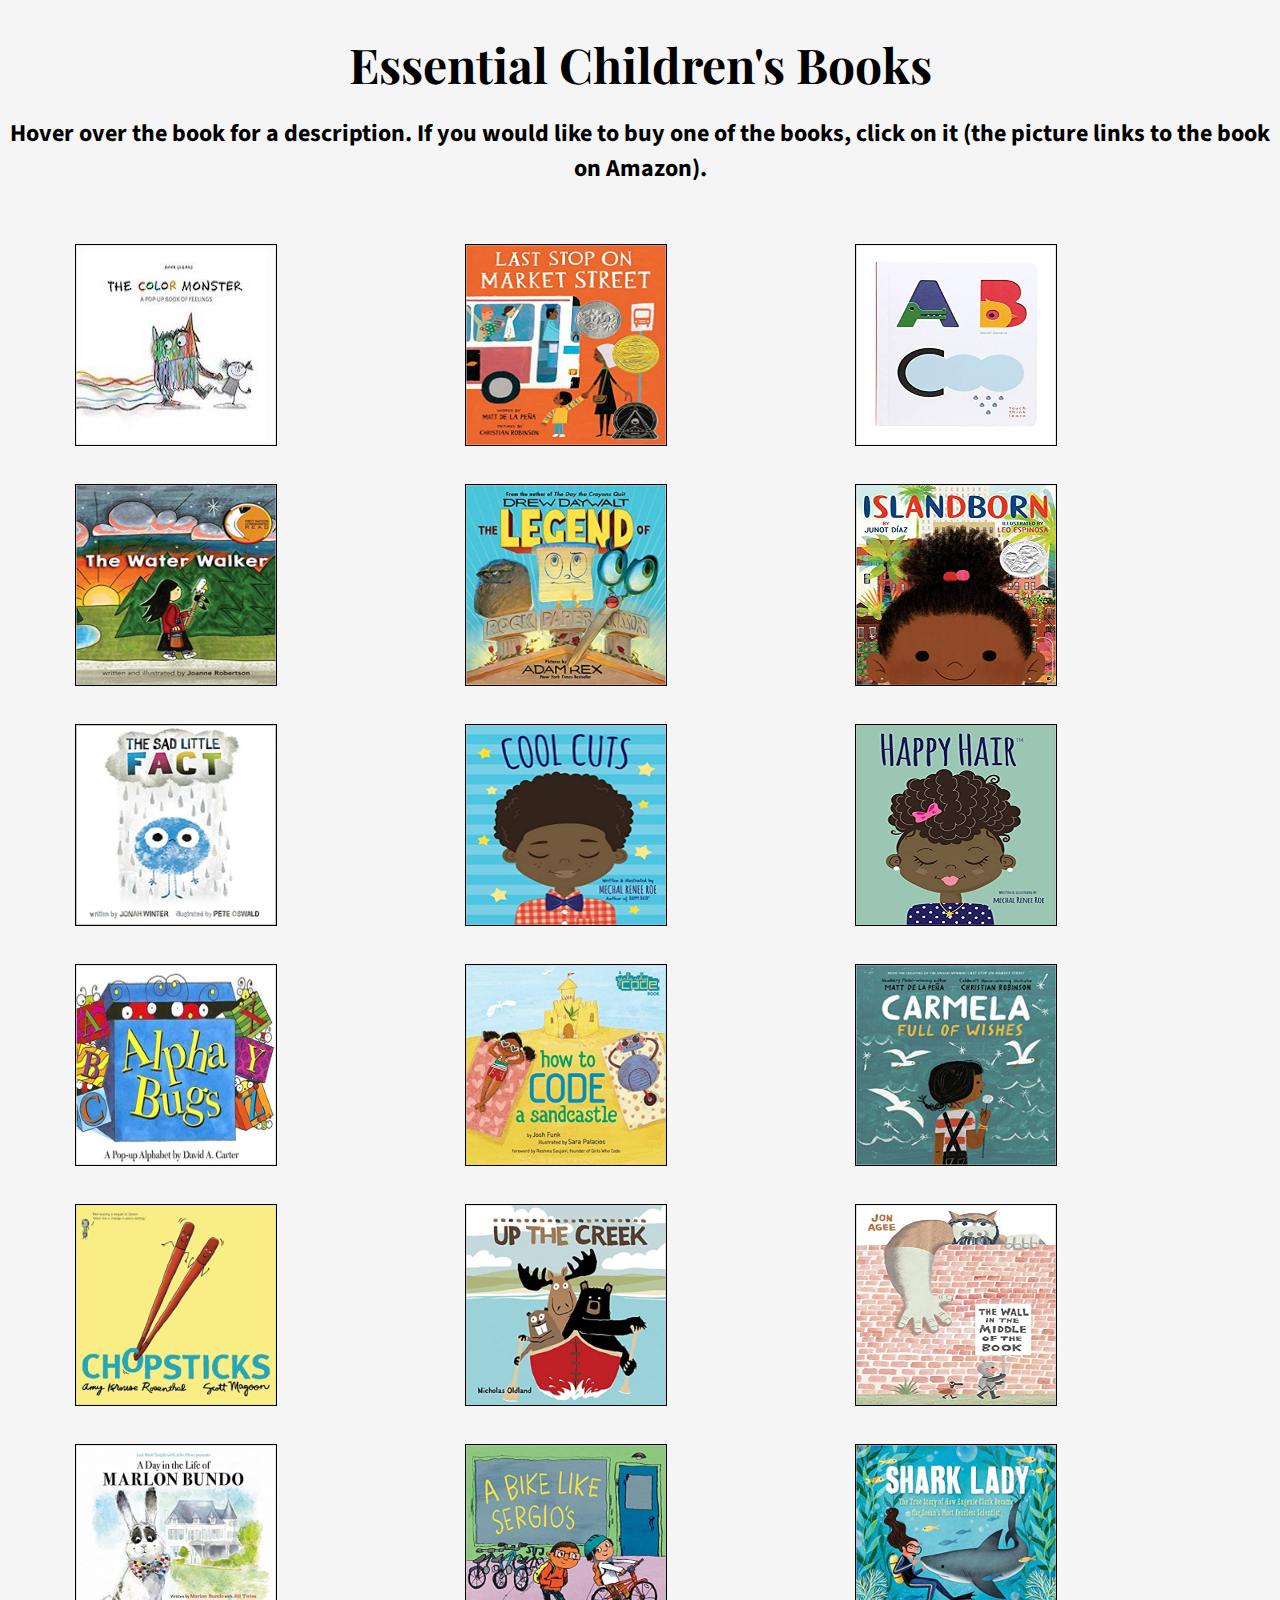
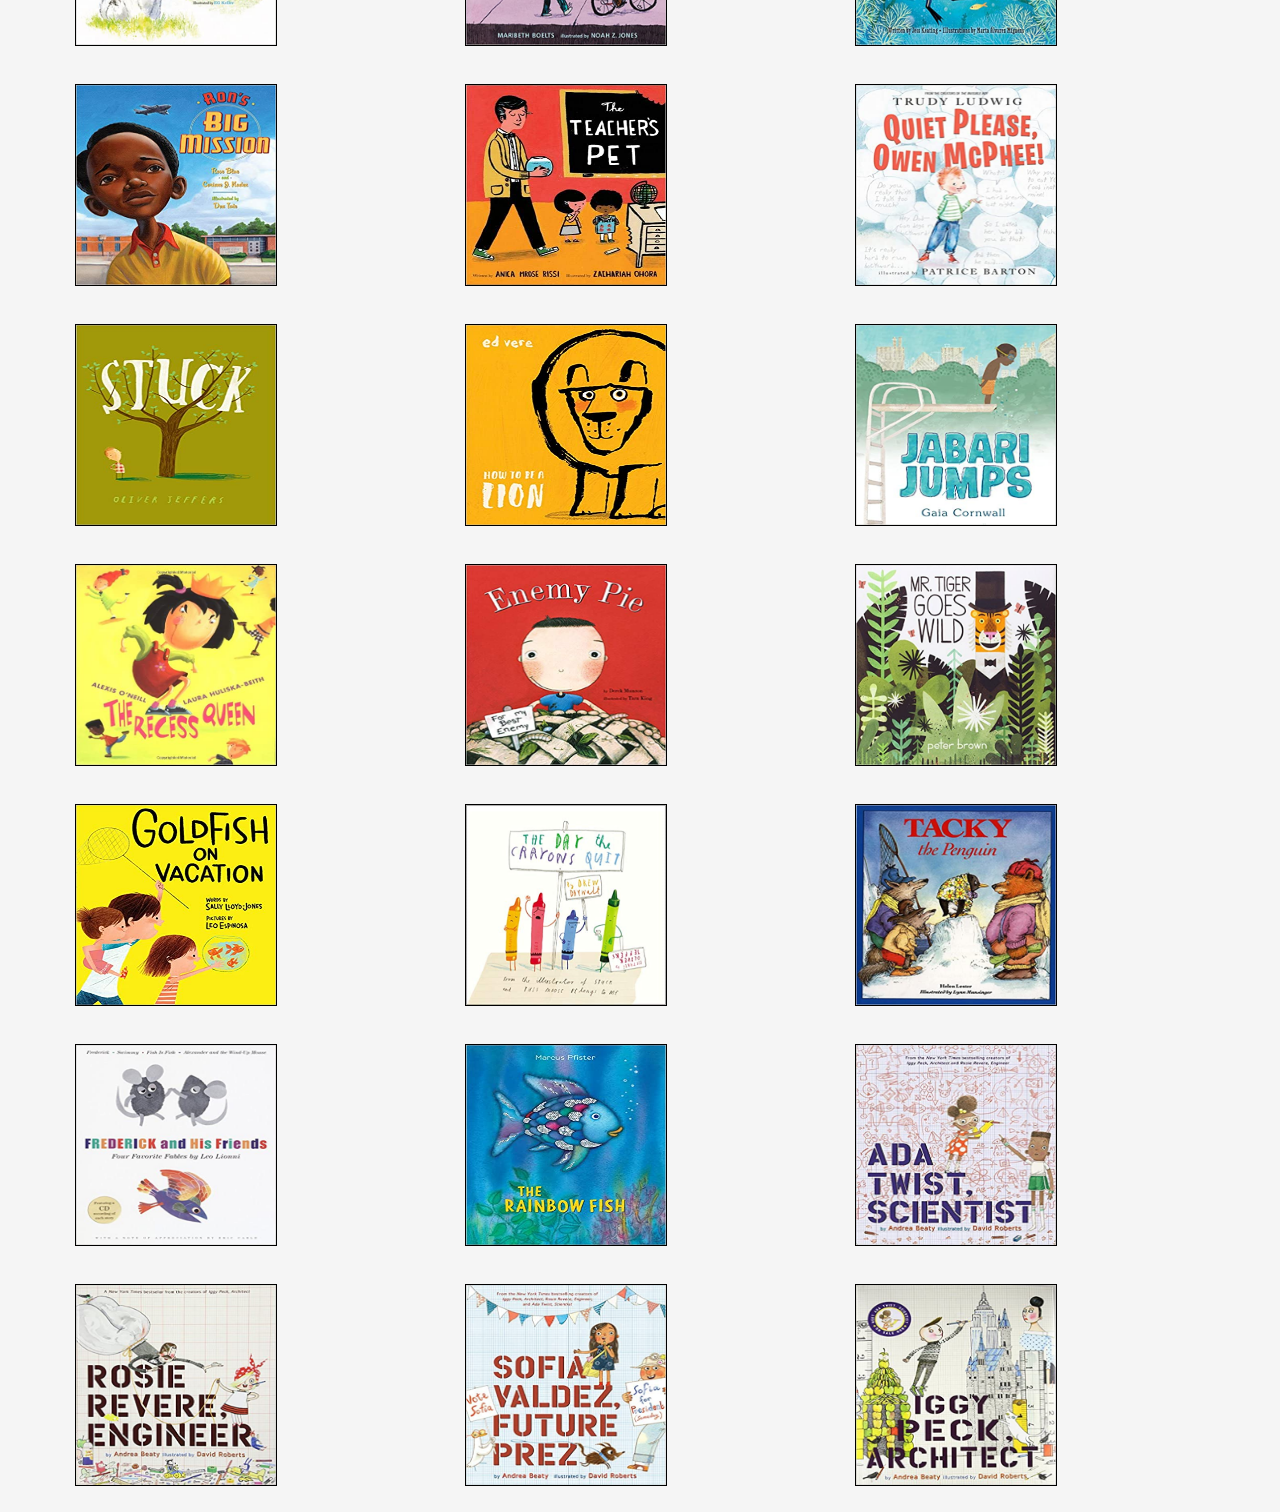
==== commit 9509e0e5: "more books" ====
--- a/index.html
+++ b/index.html
@@ -13,118 +13,156 @@
         </div>
         <section class="books">
             <div class="book">
-                <a class="book-link" href="https://www.amazon.com/gp/product/1454917296/ref=ppx_yo_dt_b_search_asin_title?ie=UTF8&psc=1"><img id="cover" src="./images/color-monster.jpg"></a>  
+                <a class="book-link" href="https://www.amazon.com/Color-Monster-Pop-Up-Book-Feelings/dp/1454917296/ref=sr_1_3?crid=2SPZJ44WKQQNJ&dchild=1&keywords=color+monster+book&qid=1596773903&s=books&sprefix=color+mon%2Cstripbooks%2C161&sr=1-3"><img id="cover" src="./images/color-monster.jpg"></a>  
                 <span id="description">We teach toddlers to identify colors, numbers, shapes, and letters—but what about their feelings? By illustrating such common emotions as happiness, sadness, anger, fear, and calm, this sensitive book gently encourages young children to open up with parents, teachers, and daycare providers. And kids will LOVE the bright illustrations and amazing 3-D pop-ups on every page!</span>
             </div>
             <div class="book">
-                <a class="book-link" href="https://www.amazon.com/gp/product/0399257748/ref=ppx_yo_dt_b_search_asin_title?ie=UTF8&psc=1"><img id="cover" src="./images/market-street.jpg"></a>  
+                <a class="book-link" href="https://www.amazon.com/Last-Stop-Market-Street-Matt/dp/0399257748"><img id="cover" src="./images/market-street.jpg"></a>  
                 <span id="description">Every Sunday after church, CJ and his grandma ride the bus across town. But today, CJ wonders why they don’t own a car like his friend Colby. Why doesn’t he have an iPod like the boys on the bus? How come they always have to get off in the dirty part of town? Each question is met with an encouraging answer from grandma, who helps him see the beauty—and fun—in their routine and the world around them.</span>
             </div>
             <div class="book">
-                <a class="book-link" href="https://www.amazon.com/gp/product/1452145032/ref=ppx_yo_dt_b_search_asin_title?ie=UTF8&psc=1"><img id="cover" src="./images/touch-think-learn.jpg"></a>  
+                <a class="book-link" href="https://www.amazon.com/TouchThinkLearn-ABC-Xavier-Deneux/dp/1452145032"><img id="cover" src="./images/touch-think-learn.jpg"></a>  
                 <span id="description">TouchThinkLearn: Featuring spreads each with raised shaped letters and objects that fit into scooped cutouts on their opposite page.  Seeing the image, tracing its shape, saying its name: these modes of perception combine in a dynamic way to stimulate understanding of essential concepts. In a format unlike any other, these groundbreaking books translate abstract thought into tangible knowledge.</span>
             </div>
             <div class="book">
-                <a class="book-link" href="https://www.amazon.com/gp/product/1772600385/ref=ppx_yo_dt_b_search_asin_title?ie=UTF8&psc=1"><img id="cover" src="./images/water-walker.jpg"></a>  
+                <a class="book-link" href="https://www.amazon.com/Water-Walker-Joanne-Robertson/dp/1772600385"><img id="cover" src="./images/water-walker.jpg"></a>  
                 <span id="description">The determined story of an Ojibwe grandmother (nokomis), Josephine Mandamin, and her great love for nibi (water). Nokomis along with other women, men and youth, walk around all the Great Lakes, to raise awareness of our need to protect nibi: for future generations and for all life on the planet.  By her example, she challenges us all to take up our responsibility to protect our water, the giver of life, and to protect our planet for all generations.</span>
             </div>
             <div class="book">
-                <a class="book-link" href="https://www.amazon.com/gp/product/0062438891/ref=ppx_yo_dt_b_search_asin_title?ie=UTF8&psc=1"><img id="cover" src="./images/rock-paper-scissors.jpg"></a>  
+                <a class="book-link" href="https://www.amazon.com/Legend-Rock-Paper-Scissors/dp/0062438891/ref=sr_1_2?crid=2ZH6R9TQG8U30&dchild=1&keywords=the+legend+of+rock+paper+scissors&qid=1596774043&s=books&sprefix=legend+of+roc%2Cstripbooks%2C154&sr=1-2"><img id="cover" src="./images/rock-paper-scissors.jpg"></a>  
                 <span id="description">Rock is the invincible champion of the Kingdom of Backyard, but winning comes too easily. Meanwhile, two other hardcore competitors are having similar crises: Paper has vanquished all comers in the Empire of Mom’s Home Office while Scissors is the undisputed victor of the Kitchen Realm. Their yearning for worthy opponents is finally answered by a meet-up in the garage.  From acclaimed, bestselling creators Drew Daywalt and Adam Rex, comes a laugh-out-loud hilarious picture book about the epic tale of the classic game Rock, Paper, Scissors.</span>
             </div>
             <div class="book">
-                <a class="book-link" href=" https://www.amazon.com/gp/product/0735229864/ref=ppx_yo_dt_b_search_asin_title?ie=UTF8&psc=1"><img id="cover" src="./images/islandborn.jpg"></a>  
+                <a class="book-link" href="https://www.amazon.com/Islandborn-Junot-D%C3%ADaz/dp/0735229864/ref=sr_1_2?crid=28HM5V3VMP29B&dchild=1&keywords=islandborn&qid=1596774080&s=books&sprefix=islandbor%2Cstripbooks%2C157&sr=1-2"><img id="cover" src="./images/islandborn.jpg"></a>  
                 <span id="description"> When Lola's teacher asks the students to draw a picture of where their families immigrated from, all the kids are excited. Except Lola. She can't remember The Island—she left when she was just a baby. But with the help of her family and friends, and their memories, Lola's imagination takes her on an extraordinary journey back to The Island.  As she draws closer to the heart of her family's story, Lola comes to understand the truth of her abuela's words: “Just because you don't remember a place doesn't mean it's not in you.”.</span>
             </div>
             <div class="book">
-                <a class="book-link" href="https://www.amazon.com/gp/product/0525581790/ref=ppx_yo_dt_b_search_asin_title?ie=UTF8&psc=1"><img id="cover" src="./images/sad-fact.jpg"></a>  
+                <a class="book-link" href="https://www.amazon.com/s?k=the+sad+fact&i=stripbooks&ref=nb_sb_noss_2"><img id="cover" src="./images/sad-fact.jpg"></a>  
                 <span id="description">When the Authorities lock the sad little fact away, along with other facts, the world goes dark. But facts are stubborn things. With the help of a few skillful fact finders, they make a daring escape and bring truth back to brighten the world. Because after all, "a fact is a fact" and that's that!</span>
             </div>
             <div class="book">
-                <a class="book-link" href="https://www.amazon.com/gp/product/1984895575/ref=ppx_yo_dt_b_search_asin_title?ie=UTF8&psc=1"><img id="cover" src="./images/cool-cuts.jpg"></a> 
+                <a class="book-link" href="https://www.amazon.com/Cool-Cuts-Mechal-Renee-Roe/dp/1984895575/ref=sr_1_1?dchild=1&keywords=cool+cuts&qid=1596774143&s=books&sr=1-1"><img id="cover" src="./images/cool-cuts.jpg"></a> 
                 <span id="description">Boys will love seeing strong, happy reflections of themselves in this vibrant, rhythmic picture book celebrating a diversity of hip black hairstyles. From a 'fro-hawk to mini-twists and crisp cornrows, adorable illustrations of boys with cool curls, waves, and afros grace each page, accompanied by a positive message that will make kids cheer.</span>
             </div>
             <div class="book">
-                <a class="book-link" href="https://www.amazon.com/gp/product/0991621115/ref=ppx_yo_dt_b_search_asin_title?ie=UTF8&psc=1"><img id="cover" src="./images/happy-hair.jpg"></a>  
+                <a class="book-link" href="https://www.amazon.com/Happy-Hair-Mechal-Renee-Roe/dp/1984895540/ref=sr_1_2?dchild=1&keywords=happy+hair&qid=1596774164&s=books&sr=1-2"><img id="cover" src="./images/happy-hair.jpg"></a>  
                 <span id="description">Happy Hair is a call and response picture book that promotes positive self-esteem and hair love to girls of all ages! Happy Hair covers different shades and hair types all while being fun and fashionable! This book is the foundation to building Happy Hair.</span>
             </div>
             <div class="book">
-                <a class="book-link" href="https://www.amazon.com/gp/product/1416909737/ref=ppx_yo_dt_b_search_asin_title?ie=UTF8&psc=1"><img id="cover" src="./images/alpha-bugs.jpg"></a>  
+                <a class="book-link" href="https://www.amazon.com/Alpha-Bugs-Pop-up-Alphabet-Carters/dp/1416909737/ref=asc_df_1416909737/?tag=hyprod-20&linkCode=df0&hvadid=312041961788&hvpos=&hvnetw=g&hvrand=7425243963761302253&hvpone=&hvptwo=&hvqmt=&hvdev=c&hvdvcmdl=&hvlocint=&hvlocphy=9021719&hvtargid=pla-491492376149&psc=1"><img id="cover" src="./images/alpha-bugs.jpg"></a>  
                 <span id="description">From boogie-woogie Bubble Bugs to upside-down Umbrella Bugs, this fun-filled pop, pull, and peek book makes learning the alphabet exactly eight Egg Bugs excellent.</span>
             </div>
             <div class="book">
-                <a class="book-link" href="https://www.amazon.com/gp/product/0425291987/ref=ppx_yo_dt_b_search_asin_title?ie=UTF8&psc=1"><img id="cover" src="./images/code-sandcastle.jpg"></a>  
+                <a class="book-link" href="https://www.amazon.com/How-Code-Sandcastle-Josh-Funk/dp/0425291987/ref=sr_1_2?crid=3Q2XL519GK8ES&dchild=1&keywords=how+to+code+a+sandcastle&qid=1596774365&s=books&sprefix=code+sand%2Cstripbooks%2C182&sr=1-2"><img id="cover" src="./images/code-sandcastle.jpg"></a>  
                 <span id="description">All summer, Pearl has been trying to build the perfect sandcastle, but out-of-control Frisbees and mischievous puppies keep getting in the way! Pearl and her robot friend Pascal have one last chance, and this time, they’re going to use code to get the job done. Using fundamental computer coding concepts like sequences and loops, Pearl and Pascal are able to break down their sandcastle problem into small, manageable steps. If they can create working code, this could turn out to be the best beach day ever!</span>
             </div>
             <div class="book">
-                <a class="book-link" href="https://www.amazon.com/gp/product/0399549048/ref=ppx_yo_dt_b_search_asin_title?ie=UTF8&psc=1"><img id="cover" src="./images/carmela.jpg"></a>  
+                <a class="book-link" href="https://www.amazon.com/Carmela-Full-Wishes-Matt-Pe%C3%B1a/dp/0399549048/ref=sr_1_2?crid=10TRAH2KR8XUZ&dchild=1&keywords=carmela+full+of+wishes&qid=1596774400&s=books&sprefix=carmela%2Cstripbooks%2C155&sr=1-2"><img id="cover" src="./images/carmela.jpg"></a>  
                 <span id="description"> When Carmela wakes up on her birthday, her wish has already come true–she’s finally old enough to join her big brother as he does the family errands. Together, they travel through their neighborhood, until they arrive at the Laundromat, where Carmela finds a lone dandelion growing in the pavement. But before she can blow its white fluff away, her brother tells her she has to make a wish. If only she can think of just the right wish to make . . .  The story is a moving ode to family, to dreamers, and to finding hope in the most unexpected places.</span>
             </div>
             <div class="book">
-                <a class="book-link" href="https://www.amazon.com/gp/product/1423107969/ref=ppx_yo_dt_b_search_asin_title?ie=UTF8&psc=1"><img id="cover" src="./images/chopsticks.jpg"></a>  
+                <a class="book-link" href="https://www.amazon.com/Chopsticks-Place-Setting-Picture-Book/dp/1423107969/ref=sr_1_2?crid=1K3DX0PQB5795&dchild=1&keywords=chopsticks+book&qid=1596774443&s=books&sprefix=chopsticks%2Cstripbooks%2C160&sr=1-2"><img id="cover" src="./images/chopsticks.jpg"></a>  
                 <span id="description">Meet Chopsticks! They've been best friends forever. But one day, this inseparable pair comes to a fork in the road. And for the very first time, they have to figure out how to function apart. From New York Times best-selling author Amy Krouse Rosenthal and rising artistic talent Scott Magoon, this witty and inventive tale celebrates both independence and the unbreakable bonds of friendship.</span>
             </div>
             <div class="book">
-                <a class="book-link" href=" https://www.amazon.com/gp/product/1894786327/ref=ppx_yo_dt_b_search_asin_title?ie=UTF8&psc=1"><img id="cover" src="./images/up-the-creek.jpg"></a>  
+                <a class="book-link" href="https://www.amazon.com/Creek-Life-Wild-Nicholas-Oldland/dp/177138798X/ref=sr_1_4?dchild=1&keywords=up+the+creek&qid=1596774474&s=books&sr=1-4"><img id="cover" src="./images/up-the-creek.jpg"></a>  
                 <span id="description">The bear, the moose and the beaver are the best of friends, even though they often disagree. On a canoe trip, the trio’s squabbling leads them into rough waters. Can they agree on a plan before it’s too late?</span>
             </div>
             <div class="book">
-                <a class="book-link" href="https://www.amazon.com/gp/product/0525555455/ref=ppx_yo_dt_b_search_asin_title?ie=UTF8&psc=1"><img id="cover" src="./images/wall.jpg"></a>  
+                <a class="book-link" href="https://www.amazon.com/Wall-Middle-Book-Jon-Agee/dp/0525555455/ref=sr_1_2?crid=2TGEATWXHBB89&dchild=1&keywords=the+wall+in+the+middle+of+the+book&qid=1596774505&s=books&sprefix=the+wall+in+th%2Cstripbooks%2C162&sr=1-2"><img id="cover" src="./images/wall.jpg"></a>  
                 <span id="description">There's a wall in the middle of the book, and our hero--a young knight--is sure that the wall protects his side of the book from the dangers of the other side--like an angry tiger and giant rhino, and worst of all, an ogre who would gobble him up in a second! But our knight doesn't seem to notice the crocodile and growing sea of water that are emerging on his side. Who will come to his rescue? An individual who isn't as dangerous as the knight thought--from a side of the book that might just have some positive things to offer after all!</span>
             </div>
             <div class="book">
-                <a class="book-link" href="https://www.amazon.com/gp/product/145217380X/ref=ppx_yo_dt_b_search_asin_title?ie=UTF8&psc=1"><img id="cover" src="./images/marlon-bundo.jpg"></a>  
+                <a class="book-link" href="https://www.amazon.com/Tonight-Oliver-Presents-Marlon-Bundo/dp/145217380X/ref=sr_1_2?crid=28LHOZ7WSZXHC&dchild=1&keywords=marlon+bundo&qid=1596774535&s=books&sprefix=marlon%2Cstripbooks%2C175&sr=1-2"><img id="cover" src="./images/marlon-bundo.jpg"></a>  
                 <span id="description">By John Oliver from HBO's Emmy winning Last Week Tonight John Oliver presents a children's picture book about a Very Special boy bunny who falls in love with another boy bunny. Meet Marlon Bundo, a lonely bunny who lives with his Grampa, Mike Pence the Vice President of the United States. But on this Very Special Day, Marlon's life is about to change forever... With its message of tolerance and advocacy, this charming bunny book for kids explores issues of same sex marriage and democracy…this better Bundo book is dedicated to every bunny who has ever felt different.</span>
             </div>
             <div class="book">
-                <a class="book-link" href="https://www.amazon.com/gp/product/0763666491/ref=ppx_yo_dt_b_search_asin_title?ie=UTF8&psc=1"><img id="cover" src="./images/sergio.jpg"></a>  
+                <a class="book-link" href="https://www.amazon.com/Bike-Like-Sergios-Maribeth-Boelts/dp/1536202959/ref=sr_1_2?crid=2MYX1JV42J0DM&dchild=1&keywords=a+bike+like+sergio%27s&qid=1596774565&s=books&sprefix=a+bike+lik%2Cstripbooks%2C158&sr=1-2"><img id="cover" src="./images/sergio.jpg"></a>  
                 <span id="description">Ruben feels like he is the only kid without a bike. His friend Sergio reminds him that his birthday is coming, but Ruben knows that the kinds of birthday gifts he and Sergio receive are not the same. After all, when Ruben’s mom sends him to Sonny’s corner store for groceries, sometimes she doesn’t have enough money for everything on the list. So when Ruben sees a dollar bill fall out of someone’s purse, he picks it up and puts it in his pocket. But when he gets home, he discovers it’s not one dollar or even five or ten—it’s a hundred-dollar bill, more than enough for a new bike just like Sergio’s! But what about the crossed-off groceries? And what about the woman who lost her money?</span>
             </div>
             <div class="book">
-                <a class="book-link" href="https://www.amazon.com/gp/product/1492642045/ref=ppx_yo_dt_b_search_asin_title?ie=UTF8&psc=1"><img id="cover" src="./images/shark-lady.jpg"></a>  
+                <a class="book-link" href="https://www.amazon.com/Shark-Lady-Eugenie-Fearless-Scientist/dp/1492642045/ref=sr_1_2?crid=1TCC03WNM51P4&dchild=1&keywords=shark+lady&qid=1596774599&s=books&sprefix=shark+lad%2Cstripbooks%2C160&sr=1-2"><img id="cover" src="./images/shark-lady.jpg"></a>  
                 <span id="description">Eugenie Clark fell in love with sharks from the first moment she saw them at the aquarium. But Eugenie quickly discovered that many people believed sharks to be ugly and scary―and they didn't think women should be scientists.  Determined to prove them wrong, Eugenie devoted her life to learning about sharks. Through her accomplishments, she taught the world that sharks were to be admired rather than feared and that women can do anything they set their minds to.</span>
             </div>
             <div class="book">
-                <a class="book-link" href="https://www.amazon.com/gp/product/0525478493/ref=ppx_yo_dt_b_search_asin_title?ie=UTF8&psc=1"><img id="cover" src="./images/ron.jpg"></a>  
+                <a class="book-link" href="https://www.amazon.com/Rons-Big-Mission-Rose-Blue/dp/0525478493/ref=sr_1_2?crid=1ZK4MDHMWRI76&dchild=1&keywords=ron%27s+big+mission&qid=1596774638&s=books&sprefix=ron%27s+b%2Cstripbooks%2C160&sr=1-2"><img id="cover" src="./images/ron.jpg"></a>  
                 <span id="description">Nine-year-old Ron loves going to the Lake City Public Library to look through all the books on airplanes and flight. Today, Ron is ready to take out books by himself. But in the segregated world of South Carolina in the 1950s, Ron's obtaining his own library card is not just a small rite of passage—it is a young man's first courageous mission. Here is an inspiring story, based on Ron McNair's life, of how a little boy, future scientist, and Challenger astronaut desegregated his library through peaceful resistance.</span>
             </div>
             <div class="book">
-                <a class="book-link" href="https://www.amazon.com/gp/product/1484743644/ref=ppx_yo_dt_b_search_asin_title?ie=UTF8&psc=1"><img id="cover" src="./images/teacher's-pet.jpg"></a>  
+                <a class="book-link" href="https://www.amazon.com/Teachers-Pet-Anica-Mrose-Rissi/dp/1484743644/ref=sr_1_2?dchild=1&keywords=teacher%27s+pet&qid=1596774658&s=books&sr=1-2"><img id="cover" src="./images/teacher's-pet.jpg"></a>  
                 <span id="description">When their class tadpoles are big enough, Mr. Stricter tells his students they can keep just one. The class chooses Bruno, the smallest of the bunch. But Bruno doesn't stay that way for long. Soon, he's grown into a giant, classroom-wrecking creature: he eats desks, he farts for show-and-tell, and he sneezes slime all over everything! With Mr. Stricter blinded by love for the pet, the students must step up and take matters into their own heroic hands.</span>
             </div>
             <div class="book">
-                <a class="book-link" href="https://www.amazon.com/gp/product/039955713X/ref=ppx_yo_dt_b_search_asin_title?ie=UTF8&psc=1"><img id="cover" src="./images/quiet-owen.jpg"></a>  
+                <a class="book-link" href="https://www.amazon.com/Quiet-Please-McPhee-Trudy-Ludwig/dp/039955713X/ref=sr_1_1?crid=NSZX0O9N4J9A&dchild=1&keywords=quiet+please+owen+mcphee&qid=1596774694&s=books&sprefix=quiet+ow%2Cstripbooks%2C159&sr=1-1"><img id="cover" src="./images/quiet-owen.jpg"></a>  
                 <span id="description">Owen McPhee doesn't just like to talk, he LOVES to talk. He spends every waking minute chattering away at his teachers, his classmates, his parents, his dog, and even himself. But all that talking can get in the way of listening. And when Owen wakes up with a bad case of laryngitis, it gives him a much-needed opportunity to hear what others have to say.</span>
             </div>
             <div class="book">
-                <a class="book-link" href="https://www.amazon.com/gp/product/0399257373/ref=ppx_yo_dt_b_search_asin_title?ie=UTF8&psc=1"><img id="cover" src="./images/stuck.jpg"></a>  
+                <a class="book-link" href="https://www.amazon.com/Stuck-Oliver-Jeffers/dp/0399257373/ref=sr_1_2?dchild=1&keywords=stuck&qid=1596774715&s=books&sr=1-2"><img id="cover" src="./images/stuck.jpg"></a>  
                 <span id="description">When Floyd's kite gets stuck in a tree, he's determined to get it out. But how? Well, by knocking it down with his shoe, of course. But strangely enough, it too gets stuck. And the only logical course of action . . . is to throw his other shoe. Only now it's stuck! Surely there must be something he can use to get his kite unstuck. An orangutan? A boat? His front door? Yes, yes, and yes. And that's only the beginning.</span>
             </div>
             <div class="book">
-                <a class="book-link" href="https://www.amazon.com/gp/product/0525578056/ref=ppx_yo_dt_b_search_asin_title?ie=UTF8&psc=1"><img id="cover" src="./images/how-to-lion.jpg"></a>  
+                <a class="book-link" href="https://www.amazon.com/How-Be-Lion-Ed-Vere/dp/0525578056/ref=sr_1_2?crid=3K92GMD1O3B4A&dchild=1&keywords=how+to+be+a+lion&qid=1596774742&s=books&sprefix=how+to+be+a+lio%2Cstripbooks%2C162&sr=1-2"><img id="cover" src="./images/how-to-lion.jpg"></a>  
                 <span id="description">We meet Leonard, a lion, and his best friend Marianne, a . . . duck. Leonard and Marianne have a happy life together—talking, playing, writing poems, and making wishes—until one day a pack of bullies questions whether it's right for a lion and a duck to be pals. Leonard soon learns there are many ways to be a lion, and many ways to be a friend, and that sometimes finding just the right words can change the world.</span>
             </div>
             <div class="book">
-                <a class="book-link" href="https://www.amazon.com/gp/product/0763678384/ref=ppx_yo_dt_b_search_asin_title?ie=UTF8&psc=1"><img id="cover" src="./images/jabari-jumps.jpg"></a>  
+                <a class="book-link" href="https://www.amazon.com/Jabari-Jumps-Gaia-Cornwall/dp/1536202908/ref=sr_1_2?crid=3LX2V46N2CK6Q&dchild=1&keywords=jabari+jumps&qid=1596774762&s=books&sprefix=jabari%2Cstripbooks%2C161&sr=1-2"><img id="cover" src="./images/jabari-jumps.jpg"></a>  
                 <span id="description">Jabari is definitely ready to jump off the diving board. He’s finished his swimming lessons and passed his swim test, and he’s a great jumper, so he’s not scared at all. “Looks easy,” says Jabari, watching the other kids take their turns. But when his dad squeezes his hand, Jabari squeezes back. He needs to figure out what kind of special jump to do anyway, and he should probably do some stretches before climbing up onto the diving board. In a sweetly appealing tale of overcoming your fears, newcomer Gaia Cornwall captures a moment between a patient and encouraging father and a determined little boy you can’t help but root for.</span>
             </div>
             <div class="book">
-                <a class="book-link" href="https://www.amazon.com/gp/product/0439206375/ref=ppx_yo_dt_b_search_asin_title?ie=UTF8&psc=1"><img id="cover" src="./images/mean-jean.jpg"></a>  
+                <a class="book-link" href="https://www.amazon.com/Recess-Queen-Alexis-Oneill/dp/0439206375/ref=sr_1_2?crid=3OXE7USCB9NPC&dchild=1&keywords=recess+queen&qid=1596774784&s=books&sprefix=recess+q%2Cstripbooks%2C238&sr=1-2"><img id="cover" src="./images/mean-jean.jpg"></a>  
                 <span id="description">Mean Jean was Recess Queen and nobody said any different.  Until a new kid came to school!  With her irrepressible spirit, the new girl dethrones the reigning recess bully by becoming her friend in this infectious playground romp.</span>
             </div>
             <div class="book">
-                <a class="book-link" href="https://www.amazon.com/gp/product/081182778X/ref=ppx_yo_dt_b_search_asin_title?ie=UTF8&psc=1"><img id="cover" src="./images/enemy-pie.jpg"></a>  
+                <a class="book-link" href="https://www.amazon.com/Enemy-Pie-Reading-Rainbow-book/dp/081182778X/ref=sr_1_2?crid=1OM3MBJO0T0YX&dchild=1&keywords=enemy+pie&qid=1596774815&s=books&sprefix=enemy%2Cstripbooks%2C161&sr=1-2"><img id="cover" src="./images/enemy-pie.jpg"></a>  
                 <span id="description">It was the perfect summer. That is, until Jeremy Ross moved into the house down the street and became neighborhood enemy number one. Luckily Dad had a surefire way to get rid of enemies: Enemy Pie. But part of the secret recipe is spending an entire day playing with the enemy!</span>
             </div>
             <div class="book">
-                <a class="book-link" href="https://www.amazon.com/gp/product/0316200638/ref=ppx_yo_dt_b_search_asin_title?ie=UTF8&psc=1"><img id="cover" src="./images/mr-tiger.jpg"></a>  
+                <a class="book-link" href="https://www.amazon.com/Tiger-Goes-Boston-Globe-Horn-Awards/dp/0316200638/ref=sr_1_2?crid=QVHBQLG4ZS07&dchild=1&keywords=mr+tiger+goes+wild&qid=1596774838&s=books&sprefix=mr+tiger+%2Cstripbooks%2C164&sr=1-2"><img id="cover" src="./images/mr-tiger.jpg"></a>  
                 <span id="description">Are you bored with being so proper?  Do you want to have more fun?  Mr. Tiger knows exactly how you feel. So he decides to go wild.  But does he go too far?  From Caldecott Honor artist Peter Brown comes a story that shows there's a time and place for everything...even going wild.</span>
             </div>
             <div class="book">
-                <a class="book-link" href="https://www.amazon.com/gp/product/0385386117/ref=ppx_yo_dt_b_search_asin_image?ie=UTF8&psc=1"><img id="cover" src="./images/goldfish-vaca.jpg"></a>  
+                <a class="book-link" href="https://www.amazon.com/Goldfish-Vacation-Sally-Lloyd-Jones/dp/0385386117/ref=sr_1_1?crid=15T6PZ1SGVRX4&dchild=1&keywords=goldfish+on+vacation&qid=1596774862&s=books&sprefix=goldfish+%2Cstripbooks%2C163&sr=1-1"><img id="cover" src="./images/goldfish-vaca.jpg"></a>  
                 <span id="description">H, Little O, and Baby Em are stuck in the city for the summer with only their pet goldfish. It's looking like it might be a pretty boring vacation. But one day, someone starts fixing up the old fountain down the street—the one Grandpa says horses used to drink from before everyone had cars—and a sign appears: "Calling All Goldfish Looking for a Summer Home.”  Based on the true story of Hamilton Fountain in New York City, this charming tale of one special summer will delight readers young and old.</span>
             </div>
+            <div class="book">
+                <a class="book-link" href="https://www.amazon.com/Day-Crayons-Quit-Drew-Daywalt/dp/0399255370/ref=sr_1_2?crid=1T7RKHOL2GS0D&dchild=1&keywords=the+day+the+crayons+quit&qid=1596806108&s=books&sprefix=the+day+the+cray%2Cstripbooks%2C151&sr=1-2"><img id="cover" src="./images/crayons-quit.jpg"></a>  
+                <span id="description">Poor Duncan just wants to color. But when he opens his box of crayons, he finds only letters, all saying the same thing: His crayons have had enough! They quit!  What can Duncan possibly do to appease all of the crayons and get them back to doing what they do best?</span>
+            </div>
+            <div class="book">
+                <a class="book-link" href="https://www.amazon.com/gp/product/0395562333/ref=ppx_yo_dt_b_search_asin_title?ie=UTF8&psc=1"><img id="cover" src="./images/tacky.jpg"></a>  
+                <span id="description">Tacky's perfect friends find him annoying until his odd behavior saves the day.</span>
+            </div>
+            <div class="book">
+                <a class="book-link" href="https://www.amazon.com/gp/product/0375822992/ref=ppx_yo_dt_b_search_asin_title?ie=UTF8&psc=1"><img id="cover" src="./images/fredrick-friends.jpg"></a>  
+                <span id="description">Here in one sumptuous collection are four timeless picture book classics by Leo Lionni: Frederick, Swimmy, Alexander and the Wind-Up Mouse, and Fish Is Fish.</span>
+            </div>
+            <div class="book">
+                <a class="book-link" href="https://www.amazon.com/Rainbow-Fish-Marcus-Pfister/dp/1558580093/ref=sr_1_2?crid=4WVT5DMTPIJ8&dchild=1&keywords=rainbow+fish+book&qid=1596806546&sprefix=rainbow+fi%2Caps%2C166&sr=8-2"><img id="cover" src="./images/rainbow-fish.jpg"></a>  
+                <span id="description">Eye-catching foil stamping, glittering on every page, offers instant child appeal, but it is the universal message at the heart of this simple story about a beautiful fish who learns to make friends by sharing his most prized possessions that gives the book its lasting value.</span>
+            </div>
+            <div class="book">
+                <a class="book-link" href="https://www.amazon.com/Ada-Twist-Scientist-Andrea-Beaty/dp/1419721372/ref=sr_1_4?crid=251XZD0RILKBA&dchild=1&keywords=rosie+revere+engineer&qid=1596806666&sprefix=rosie%2Caps%2C202&sr=8-4"><img id="cover" src="./images/ada-twist.jpg"></a>  
+                <span id="description">Ada Twist’s head is full of questions.  Even when her fact-finding missions and elaborate scientific experiments don’t go as planned, Ada learns the value of thinking her way through problems and continuing to stay curious.</span>
+            </div>
+            <div class="book">
+                <a class="book-link" href="https://www.amazon.com/Rosie-Revere-Engineer-Andrea-Beaty/dp/1419708457/ref=sr_1_2?crid=251XZD0RILKBA&dchild=1&keywords=rosie+revere+engineer&qid=1596806666&sprefix=rosie%2Caps%2C202&sr=8-2"><img id="cover" src="./images/rosie.jpg"></a>  
+                <span id="description">Rosie Revere dreamed of becoming a great engineer. Rosie’s gizmos would astound—if she ever let anyone see them. Afraid of failure, she hides them away under her bed. Until a fateful visit from her great-great-aunt Rose (AKA Rosie the Riveter!), who shows her that the first flop isn’t something to fear—it’s something to celebrate. And you can only truly fail, if you quit.</span>
+            </div>
+            <div class="book">
+                <a class="book-link" href="https://www.amazon.com/Sofia-Valdez-Future-Prez-Questioneers/dp/141973704X/ref=sr_1_3?crid=251XZD0RILKBA&dchild=1&keywords=rosie+revere+engineer&qid=1596806666&sprefix=rosie%2Caps%2C202&sr=8-3"><img id="cover" src="./images/sofia.jpg"></a>  
+                <span id="description">Sofia gets an idea—the town can turn the slimy mess into a park! She brainstorms and plans and finally works up the courage to go to City Hall—only to be told by a clerk that she can’t build a park because she’s just a kid! Sofia is down but not out, and she sets out to prove what one kid can do.</span>
+                    
+            </div>
+            <div class="book">
+                <a class="book-link" href="https://www.amazon.com/Iggy-Peck-Architect-Andrea-Beaty/dp/081091106X/ref=sr_1_2?crid=35LBTOZ25KWEQ&dchild=1&keywords=iggy+peck+architect&qid=1596806711&sprefix=iggy%2Caps%2C163&sr=8-2"><img id="cover" src="./images/iggy.jpg"></a>  
+                <span id="description">No one is better at building than Iggy Peck.  It’s too bad that few people appreciate Iggy’s talent—certainly not his second-grade teacher, Miss Lila Greer. It looks as if Iggy will have to trade in his T square for a box of crayons . . . until a fateful field trip proves just how useful a mast builder can be.</span>
+            </div>
 
+            
+
+
+            
+            
             
             
             
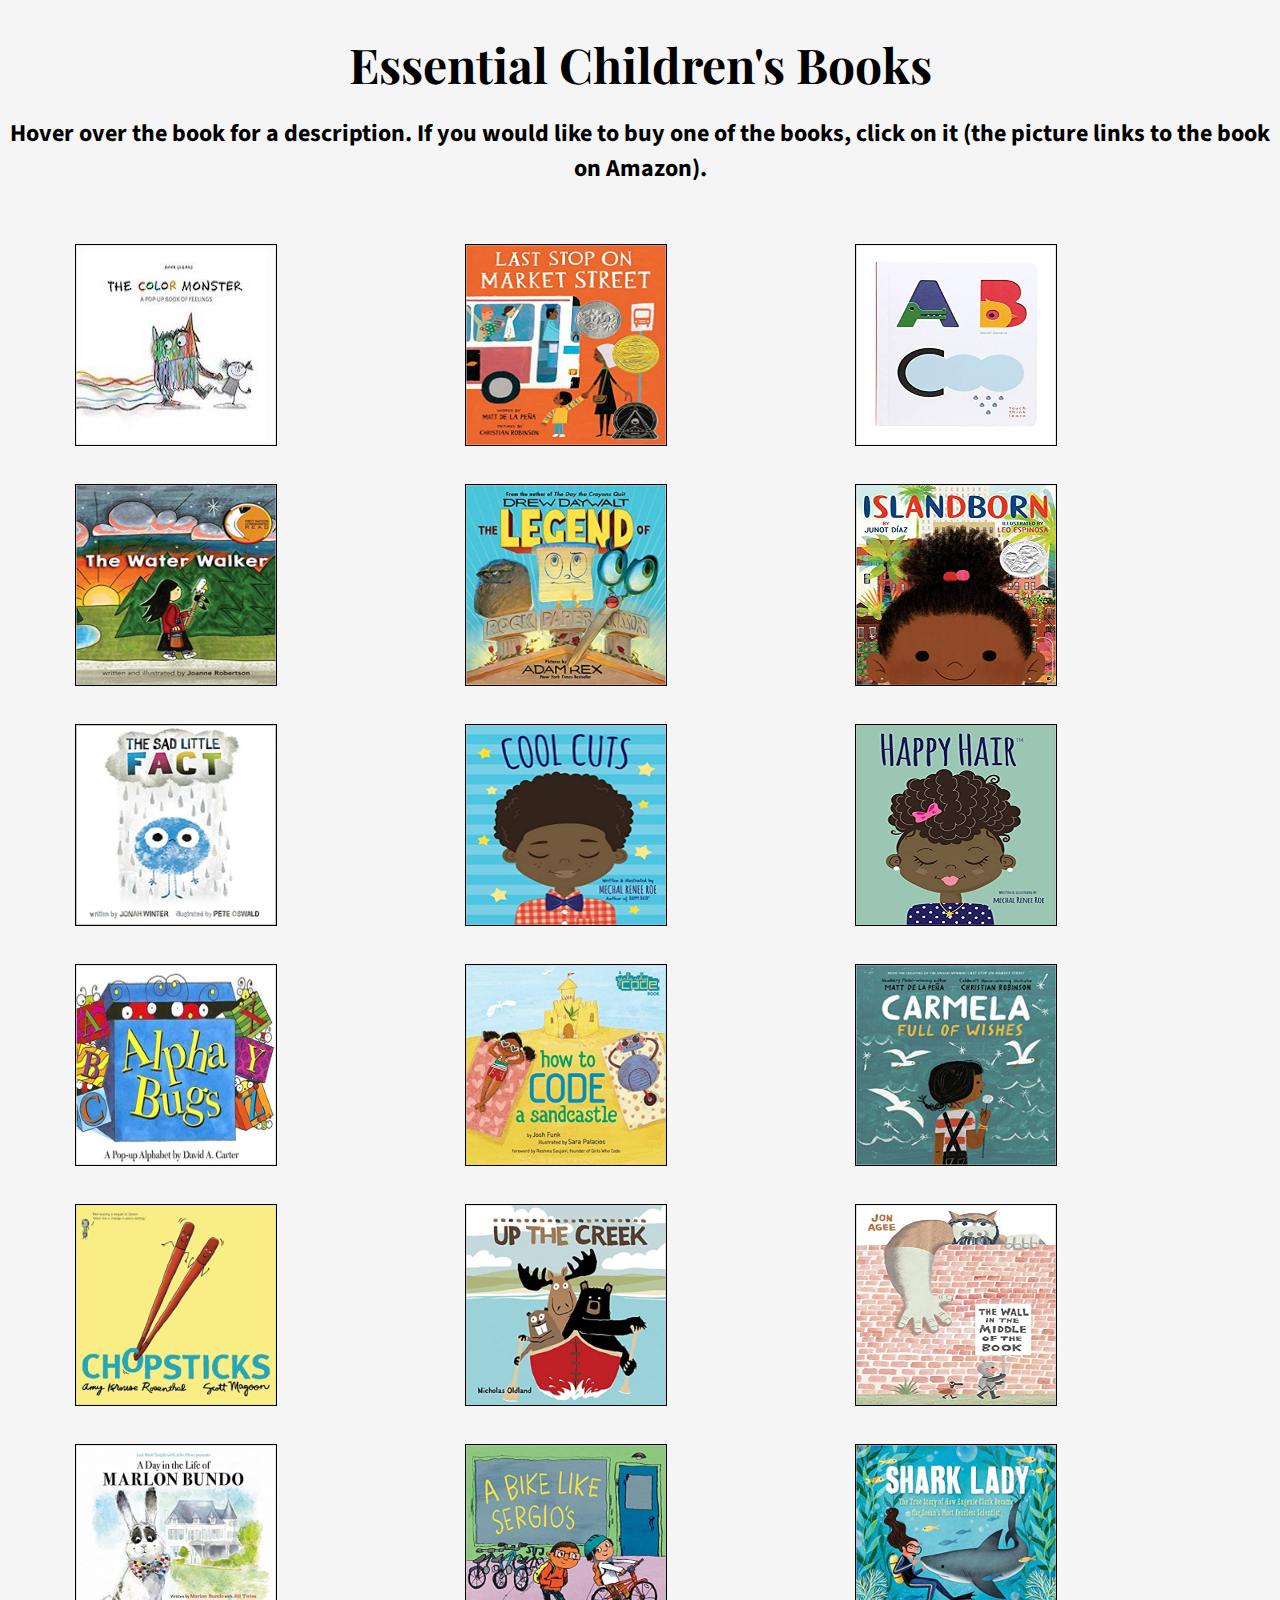
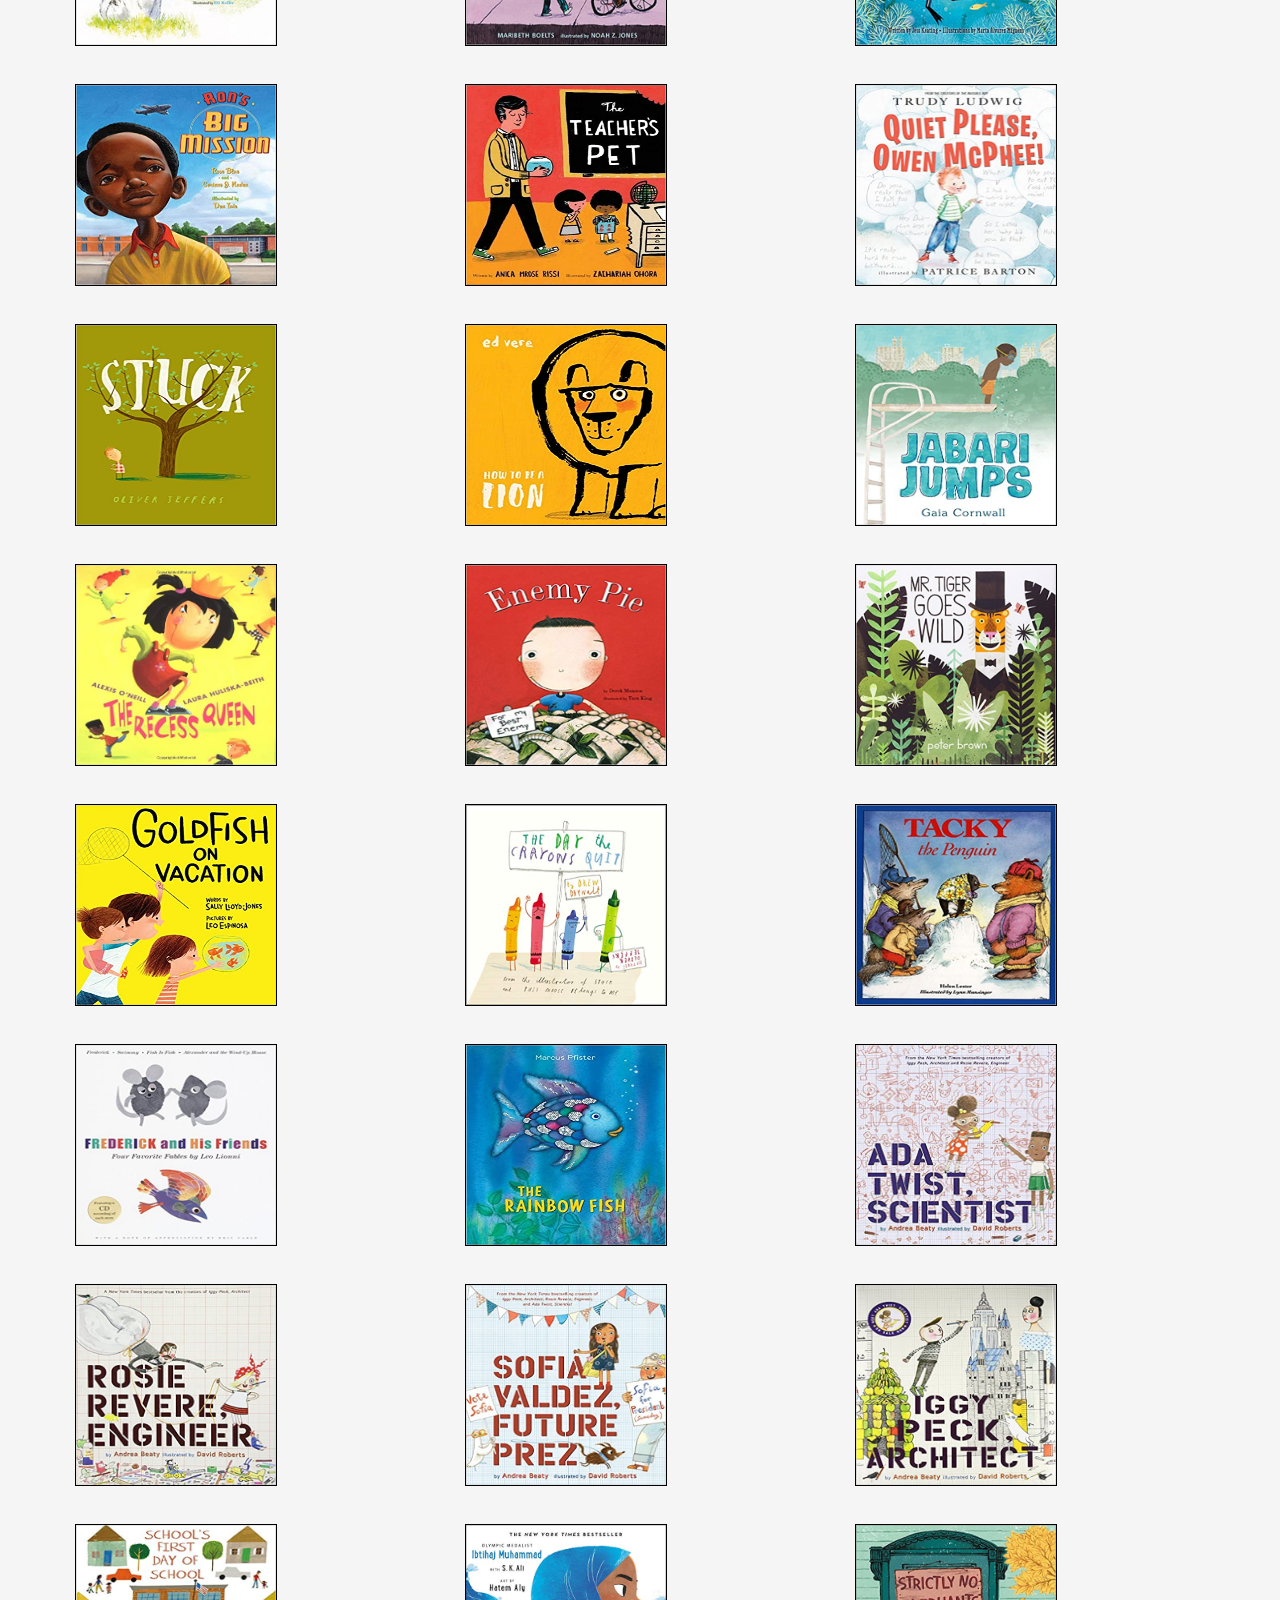
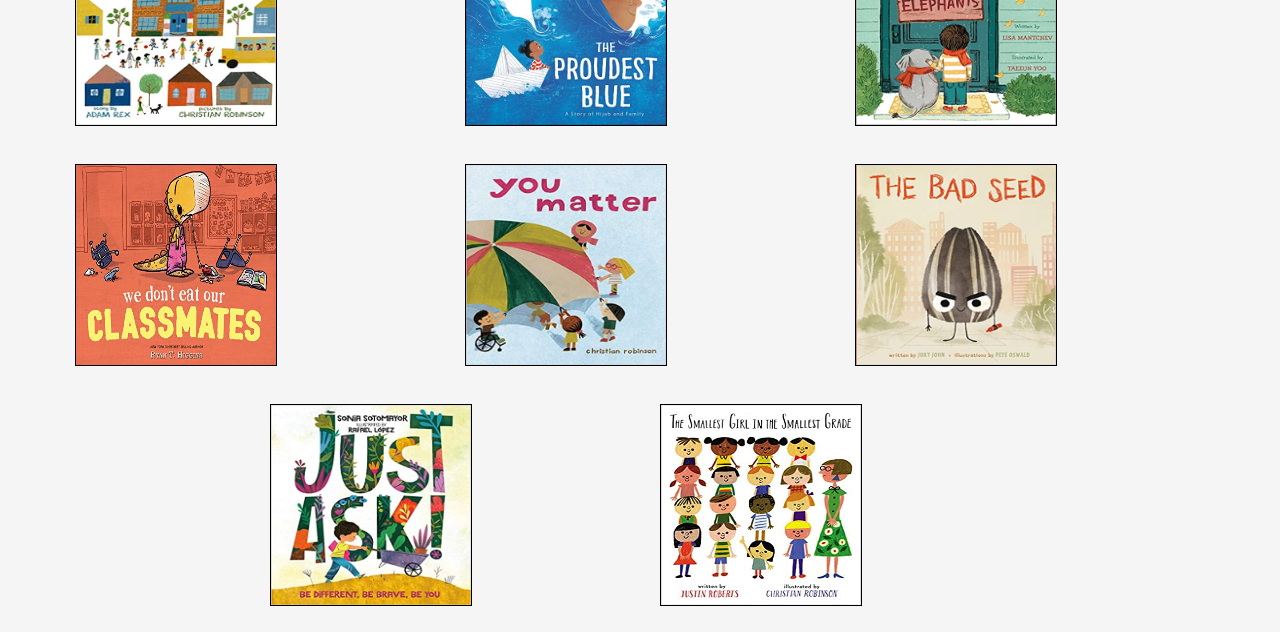
==== commit ac1d3511: "added more books" ====
--- a/index.html
+++ b/index.html
@@ -157,18 +157,40 @@
                 <a class="book-link" href="https://www.amazon.com/Iggy-Peck-Architect-Andrea-Beaty/dp/081091106X/ref=sr_1_2?crid=35LBTOZ25KWEQ&dchild=1&keywords=iggy+peck+architect&qid=1596806711&sprefix=iggy%2Caps%2C163&sr=8-2"><img id="cover" src="./images/iggy.jpg"></a>  
                 <span id="description">No one is better at building than Iggy Peck.  It’s too bad that few people appreciate Iggy’s talent—certainly not his second-grade teacher, Miss Lila Greer. It looks as if Iggy will have to trade in his T square for a box of crayons . . . until a fateful field trip proves just how useful a mast builder can be.</span>
             </div>
-
+            <div class="book">
+                <a class="book-link" href="https://www.amazon.com/Schools-First-Day-School-Adam/dp/1596439645/ref=sr_1_2?crid=20MFU2YXQZTO&dchild=1&keywords=schools+first+day+of+school+book&qid=1596907732&sprefix=schools+fir%2Caps%2C185&sr=8-2"><img id="cover" src="./images/school's-first.jpg"></a>  
+                <span id="description">It's the first day of school at Frederick Douglass Elementary and everyone's just a little bit nervous, especially the school itself. The school has a rough start, but as the day goes on, he soon recovers when he sees that he's not the only one going through first-day jitters.</span>
+            </div>
+            <div class="book">
+                <a class="book-link" href="https://www.amazon.com/Proudest-Blue-Story-Hijab-Family/dp/0316519006/ref=sr_1_2?crid=O1NPHTG728HE&dchild=1&keywords=proudest+blue+book&qid=1596908127&sprefix=proudest%2Caps%2C158&sr=8-2"><img id="cover" src="./images/proudest-blue.jpg"></a>    
+                <span id="description">With her new backpack and light-up shoes, Faizah knows the first day of school is going to be special. It's the start of a brand new year and, best of all, it's her older sister Asiya's first day of hijab--a hijab of beautiful blue fabric, like the ocean waving to the sky. But not everyone sees hijab as beautiful, and in the face of hurtful, confusing words, Faizah will find new ways to be strong.</span>
+            </div>
+            <div class="book">
+                <a class="book-link" href="https://www.amazon.com/Strictly-No-Elephants-Lisa-Mantchev/dp/1481416472/ref=sr_1_2?crid=9RR3VATK0K7&dchild=1&keywords=strictly+no+elephants+book&qid=1596908175&sprefix=strictly%2Caps%2C181&sr=8-2"><img id="cover" src="./images/no-elephants.jpg"></a>    
+                <span id="description">Today is Pet Club day. There will be cats and dogs and fish, but strictly no elephants are allowed. The Pet Club doesn’t understand that pets come in all shapes and sizes, just like friends. Now it is time for a boy and his tiny pet elephant to show them what it means to be a true friend.</span>
+            </div>
+            <div class="book">
+                <a class="book-link" href="https://www.amazon.com/We-Dont-Eat-Our-Classmates-ebook/dp/B07DB96T77/ref=sr_1_1_sspa?crid=983XBT8ATKW8&dchild=1&keywords=eat+classmates&qid=1596908310&sprefix=eat+class%2Caps%2C154&sr=8-1-spons&psc=1&spLa=[base64]"><img id="cover" src="./images/eat-classmates.jpg"></a>    
+                <span id="description">It's the first day of school for Penelope Rex, and she can't wait to meet her classmates. But it's hard to make human friends when they're so darn delicious! That is, until Penelope gets a taste of her own medicine and finds she may not be at the top of the food chain after all.</span>
+            </div>
+            <div class="book">
+                <a class="book-link" href="https://www.amazon.com/You-Matter-Christian-Robinson/dp/1534421696/ref=sr_1_1_sspa?crid=371JR3ID1BH2W&dchild=1&keywords=you+matter&qid=1596908422&sprefix=you+matt%2Caps%2C160&sr=8-1-spons&psc=1&spLa=[base64]"><img id="cover" src="./images/you-matter.jpg"></a>    
+                <span id="description">In this full, bright, and beautiful picture book, many different perspectives around the world are deftly and empathetically explored. Young readers will be drawn into the luminous illustrations inviting them to engage with the world in a new way and see how everyone is connected, and that everyone matters.</span>
+            </div>
+            <div class="book">
+                <a class="book-link" href="https://www.amazon.com/Bad-Seed-Jory-John/dp/006246776X/ref=sr_1_2?dchild=1&keywords=bad+seed&qid=1596908633&sr=8-2"><img id="cover" src="./images/bad-seed.jpg"></a>    
+                <span id="description">This is a book about a bad seed. He has a bad temper, bad manners, and a bad attitude. He's been bad since he can remember! The Bad Seed: a funny yet touching tale that reminds us of the remarkably transformative power of will, acceptance, and just being you… the Bad Seed proves that positive change is possible for each and every one of us.</span>
+            </div>
+            <div class="book">
+                <a class="book-link" href="https://www.amazon.com/Just-Ask-Different-Brave-You/dp/0525514120/ref=sr_1_2?dchild=1&keywords=just+ask&qid=1596908947&sr=8-2"><img id="cover" src="./images/just-ask.jpg"></a>    
+                <span id="description">In Just Ask, United States Supreme Court Justice Sonia Sotomayor celebrates the different abilities kids (and people of all ages) have…[she] writes about children with all sorts of challenges--and looks at the special powers those kids have as well.  This book encourages readers to do the same: When we come across someone who is different from us but we're not sure why, all we have to do is Just Ask.</span>
+            </div>
+            <div class="book">
+                <a class="book-link" href=" https://www.amazon.com/Smallest-Girl-Grade/dp/0399257438/ref=sr_1_2?crid=RPNQGQ0LS1B&dchild=1&keywords=the+smallest+girl+in+the+smallest+grade&qid=1596909186&sprefix=the+smallest+gir%2Caps%2C157&sr=8-2"><img id="cover" src="./images/smallest-girl.jpg"></a>    
+                <span id="description">Hardly anyone noticed young Sally McCabe. She was the smallest girl in the smallest grade. But Sally notices everything—from the 27 keys on the janitor’s ring to the bullying happening on the playground. One day, Sally has had enough and decides to make herself heard. And when she takes a chance and stands up to the bullies, she finds that one small girl can make a big difference.</span>
+            </div>
+           
             
-
-
-            
-            
-            
-            
-            
-            
-           
-           
         </section>
 
     </body>